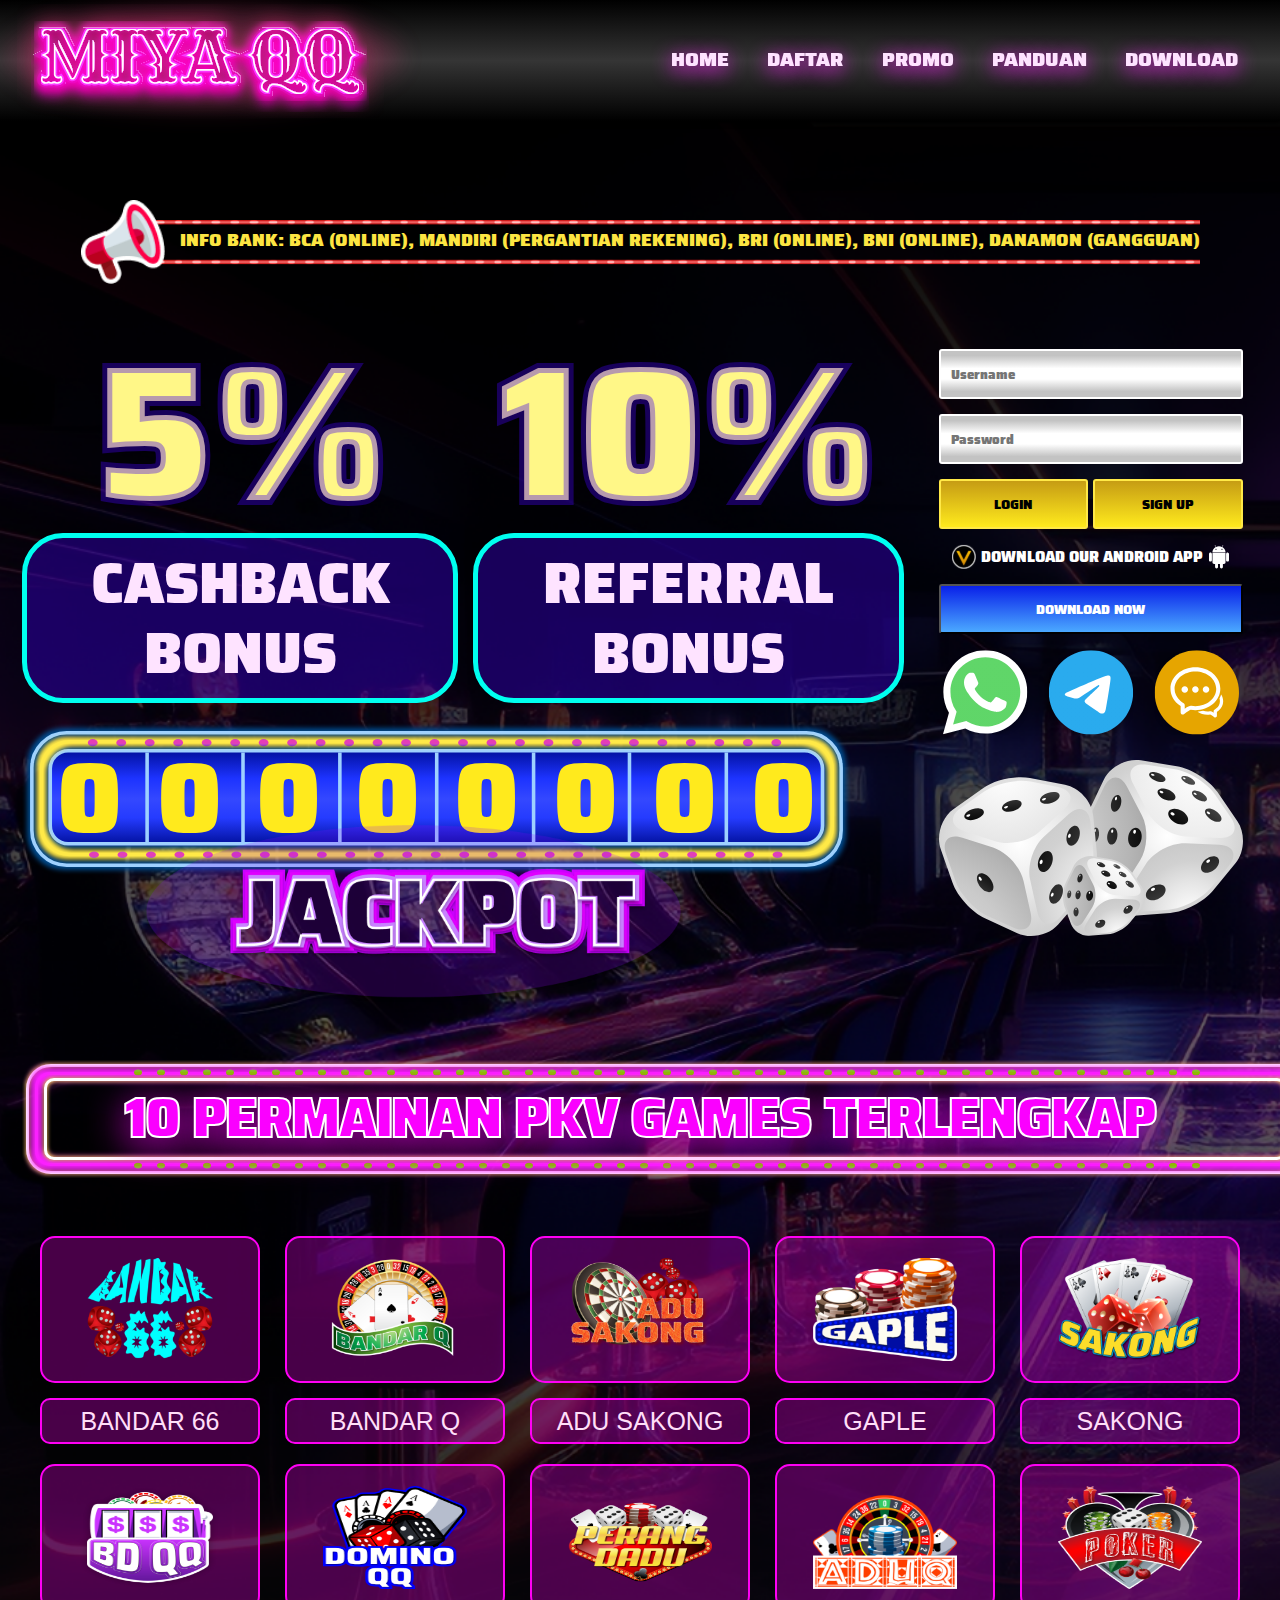
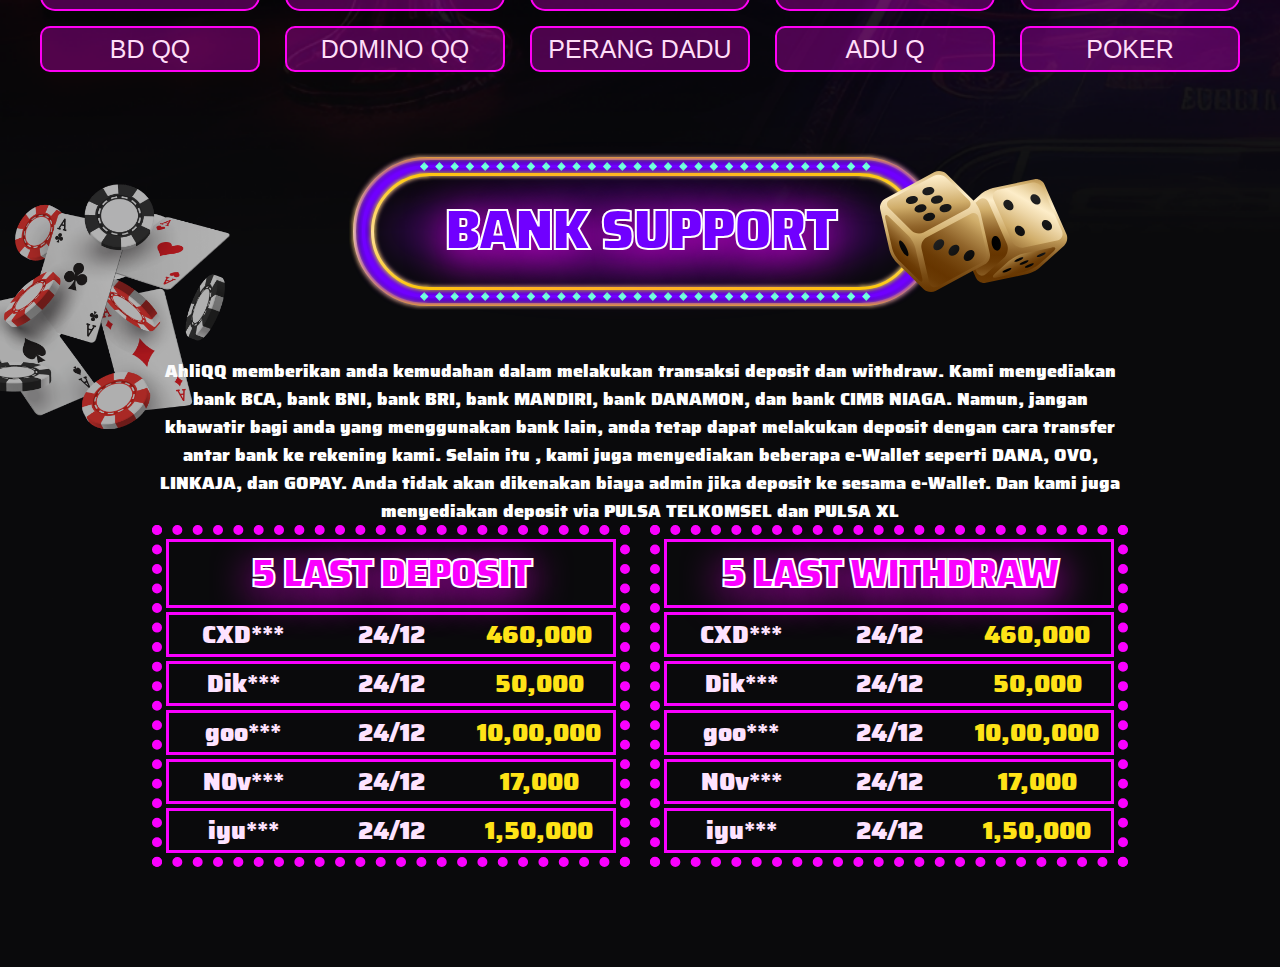
==== final/index.html @ 136d5070 "26/04/2024" ====
<!DOCTYPE html>
<html lang="en">
  <head>
    <meta charset="UTF-8" />
    <meta name="viewport" content="width=device-width, initial-scale=1.0" />
    <title>MIYA QQ</title>
    <link rel="stylesheet" href="index.css" />
  </head>
  <body>
    <header id="navbar">
      <nav class="navbar-container container">
        <a href="/" class="home-link">
          <img class="navbar-logo" src="./assets/logo.svg" alt="" />
        </a>
        <button
          type="button"
          id="navbar-toggle"
          aria-controls="navbar-menu"
          aria-label="Toggle menu"
          aria-expanded="false"
        >
          <span class="icon-bar"></span>
          <span class="icon-bar"></span>
          <span class="icon-bar"></span>
        </button>
        <div id="navbar-menu" aria-labelledby="navbar-toggle">
          <ul class="navbar-links">
            <li class="navbar-item">
              <a class="navbar-link" href="/">HOME</a>
            </li>
            <li class="navbar-item">
              <a class="navbar-link" href="#">DAFTAR</a>
            </li>
            <li class="navbar-item">
              <a class="navbar-link" href="#">PROMO</a>
            </li>
            <li class="navbar-item">
              <a class="navbar-link" href="#">PANDUAN</a>
            </li>
            <li class="navbar-item">
              <a class="navbar-link" href="#">DOWNLOAD</a>
            </li>
          </ul>
        </div>
      </nav>
    </header>
    <main class="container main">
      <section class="section__1">
        <p class="mobile_marketting">
          INFO BANK: BCA (ONLINE), MANDIRI (PERGANTIAN REKENING), BRI (ONLINE),
          BNI (ONLINE), DANAMON (GANGGUAN)
        </p>
        <div class="marketing">
          <img class="marketing__image" src="./assets/mike.png" alt="mike" />

          <div class="text headline-container mobile_hidden">
            <p class="marketing__text headline mobile_hidden">
              INFO BANK: BCA (ONLINE), MANDIRI (PERGANTIAN REKENING), BRI
              (ONLINE), BNI (ONLINE), DANAMON (GANGGUAN)
            </p>
          </div>
        </div>
        <div class="hero">
          <div class="left__container">
            <div class="cashback-carousel slideshow-container">
              <div class="slide">
                <div class="cashback-item">
                  <div class="hero__1--cashback">
                    <p class="cashback_number">5%</p>
                    <button class="cashback_button">CASHBACK BONUS</button>
                  </div>
                  <div class="hero__1--cashback mobile_hidden">
                    <p class="cashback_number">10%</p>
                    <button class="cashback_button">REFERRAL BONUS</button>
                  </div>
                </div>
              </div>
              <div class="slide mobile_hidden">
                <div class="cashback-item">
                  <div class="hero__1--cashback mobile_hidden">
                    <p class="cashback_number">5%</p>
                    <button class="cashback_button">CASHBACK<br />BONUS</button>
                  </div>
                  <div class="hero__1--cashback">
                    <p class="cashback_number">10%</p>
                    <button class="cashback_button">REFERRAL<br />BONUS</button>
                  </div>
                </div>
              </div>
              <div class="slide">
                <div class="cashback-item">
                  <div class="hero__1--cashback">
                    <p class="cashback_number">5%</p>
                    <button class="cashback_button">CASHBACK<br />BONUS</button>
                  </div>
                  <div class="hero__1--cashback">
                    <p class="cashback_number">10%</p>
                    <button class="cashback_button">REFERRAL<br />BONUS</button>
                  </div>
                </div>
              </div>
            </div>
            <div class="jackpot">
              <img
                src="./assets/jackpot_banner.svg"
                class="jackpot_banner"
                alt="jackpot banner"
              />
              <div class="jactpot_text">
                <p class="slot">0</p>
                <p class="slot">0</p>
                <p class="slot">0</p>
                <p class="slot">0</p>
                <p class="slot">0</p>
                <p class="slot">0</p>
                <p class="slot">0</p>
                <p class="slot">0</p>
              </div>
              <button onclick="startJackpot()" class="jackpot_button">
                <img
                  class="jackbox__text"
                  src="./assets/jackpot text.png"
                  alt=""
                />
              </button>
              <div id="toast" class="toast"></div>
            </div>
          </div>
          <div class="right_container">
            <form class="login" action="">
              <input class="login__input" type="text" placeholder="Username" />
              <input
                class="login__input"
                type="password"
                name=""
                id=""
                placeholder="Password"
              />
              <div class="login__button">
                <button type="submit" class="btn">LOGIN</button>
                <button class="btn">SIGN UP</button>
              </div>
              <div class="branding">
                <img src="assets/2.svg" alt="verified" />
                <p class="branding_text">DOWNLOAD OUR ANDROID APP</p>
                <img src="./assets//3.svg" alt="android" />
              </div>
              <button class="branding__button">DOWNLOAD NOW</button>
              <div class="social_butttons">
                <button class="social_button">
                  <img src="assets/4.svg" alt="whatsapp" />
                </button>

                <button class="social_button">
                  <img src="assets/5.svg" alt="telegram" />
                </button>

                <button class="social_button">
                  <img src="assets/6.svg" alt="msg" />
                </button>
              </div>
              <img class="dice_img" src="./assets/dice.svg" alt="" />
            </form>
          </div>
        </div>
      </section>
      <section class="section_2">
        <div class="game_game__card_container">
          <div class="heading">
            <img
              src="./assets/border heading.svg"
              alt=""
              class="mobile_hidden"
            />
            <h1 class="game_game__card__heading">
              10 PERMAINAN PKV GAMES TERLENGKAP
            </h1>
          </div>

          <div class="game_cards">
            <div class="game__card">
              <div class="card">
                <img
                  class="card__image"
                  src="./assets/bandar66.png"
                  alt="bandar66"
                />
              </div>
              <button class="card_button">BANDAR 66</button>
            </div>
            <div class="game__card">
              <div class="game__card">
                <div class="card">
                  <img
                    class="card__image"
                    src="./assets/bandarq.png"
                    alt="BANDAR Q"
                  />
                </div>
                <button class="card_button">BANDAR Q</button>
              </div>
            </div>
            <div class="game__card">
              <div class="game__card">
                <div class="card">
                  <img
                    class="card__image"
                    src="./assets/abu sakong.png"
                    alt="ADU SAKONG"
                  />
                </div>
                <button class="card_button">ADU SAKONG</button>
              </div>
            </div>
            <div class="game__card">
              <div class="game__card">
                <div class="card">
                  <img
                    class="card__image"
                    src="./assets/gaple.png"
                    alt="GAPLE"
                  />
                </div>
                <button class="card_button">GAPLE</button>
              </div>
            </div>
            <div class="game__card">
              <div class="game__card">
                <div class="card">
                  <img
                    class="card__image"
                    src="./assets/sakong.png"
                    alt="SAKONG"
                  />
                </div>
                <button class="card_button">SAKONG</button>
              </div>
            </div>
            <div class="game__card">
              <div class="game__card">
                <div class="card">
                  <img
                    class="card__image"
                    src="./assets/bd qq.png"
                    alt="BD QQ"
                  />
                </div>
                <button class="card_button">BD QQ</button>
              </div>
            </div>
            <div class="game__card">
              <div class="game__card">
                <div class="card">
                  <img
                    class="card__image"
                    src="./assets/domino qq.png"
                    alt="DOMINO QQ"
                  />
                </div>
                <button class="card_button">DOMINO QQ</button>
              </div>
            </div>
            <div class="game__card">
              <div class="game__card">
                <div class="card">
                  <img
                    class="card__image"
                    src="./assets/perang dadu.png"
                    alt="PERANG DADU"
                  />
                </div>
                <button class="card_button">PERANG DADU</button>
              </div>
            </div>
            <div class="game__card">
              <div class="game__card">
                <div class="card">
                  <img
                    class="card__image"
                    src="./assets/abu Q.png"
                    alt="ADU Q"
                  />
                </div>
                <button class="card_button">ADU Q</button>
              </div>
            </div>
            <div class="game__card">
              <div class="game__card">
                <div class="card">
                  <img
                    class="card__image"
                    src="./assets/poker.png"
                    alt="POKER"
                  />
                </div>
                <button class="card_button">POKER</button>
              </div>
            </div>
          </div>
        </div>
        <div class="section_thee">
          <div class="bank_support_section">
            <div class="heading">
              <img
                src="./assets/bank support heading.svg"
                alt=""
                class="mobile_hidden"
              />
              <h1 class="bank__support__heading">BANK SUPPORT</h1>
            </div>

            <p class="support__description">
              AhliQQ memberikan anda kemudahan dalam melakukan transaksi deposit
              dan withdraw. Kami menyediakan bank BCA, bank BNI, bank BRI, bank
              MANDIRI, bank DANAMON, dan bank CIMB NIAGA. Namun, jangan khawatir
              bagi anda yang menggunakan bank lain, anda tetap dapat melakukan
              deposit dengan cara transfer antar bank ke rekening kami. Selain
              itu , kami juga menyediakan beberapa e-Wallet seperti DANA, OVO,
              LINKAJA, dan GOPAY. Anda tidak akan dikenakan biaya admin jika
              deposit ke sesama e-Wallet. Dan kami juga menyediakan deposit via
              PULSA TELKOMSEL dan PULSA XL
            </p>
            <img
              class="card_img mobile_hidden"
              src="./assets/card.png"
              alt="cards"
            />
          </div>
          <div class="tables">
            <div class="table">
              <table class="table__section">
                <tr class="table__row">
                  <th class="table_heading">5 LAST DEPOSIT</th>
                </tr>
                <tr class="table__row">
                  <td class="table_data">CXD***</td>
                  <td class="table_data">24/12</td>
                  <td class="table_data money">460,000</td>
                </tr>
                <tr class="table__row">
                  <td class="table_data">Dik***</td>
                  <td class="table_data">24/12</td>
                  <td class="table_data money">50,000</td>
                </tr>
                <tr class="table__row">
                  <td class="table_data">goo***</td>
                  <td class="table_data">24/12</td>
                  <td class="table_data money">10,00,000</td>
                </tr>
                <tr class="table__row">
                  <td class="table_data">N0v***</td>
                  <td class="table_data">24/12</td>
                  <td class="table_data money">17,000</td>
                </tr>
                <tr class="table__row">
                  <td class="table_data">iyu***</td>
                  <td class="table_data">24/12</td>
                  <td class="table_data money">1,50,000</td>
                </tr>
              </table>
            </div>
            <div class="table">
              <table class="table__section">
                <tr class="table__row">
                  <th class="table_heading">5 LAST WITHDRAW</th>
                </tr>
                <tr class="table__row">
                  <td class="table_data">CXD***</td>
                  <td class="table_data">24/12</td>
                  <td class="table_data money">460,000</td>
                </tr>
                <tr class="table__row">
                  <td class="table_data">Dik***</td>
                  <td class="table_data">24/12</td>
                  <td class="table_data money">50,000</td>
                </tr>
                <tr class="table__row">
                  <td class="table_data">goo***</td>
                  <td class="table_data">24/12</td>
                  <td class="table_data money">10,00,000</td>
                </tr>
                <tr class="table__row">
                  <td class="table_data">N0v***</td>
                  <td class="table_data">24/12</td>
                  <td class="table_data money">17,000</td>
                </tr>
                <tr class="table__row">
                  <td class="table_data">iyu***</td>
                  <td class="table_data">24/12</td>
                  <td class="table_data money">1,50,000</td>
                </tr>
              </table>
            </div>
          </div>
        </div>
      </section>
    </main>
    <script src="./index.js"></script>
  </body>
</html>
---- final/index.css ----
:root {
  --transparent: #eee3ff00;
  --c1: #fee3ff;
  --c2: #ffe947;
  --c3: #fb20ff;
  --c4: #000000;
  --c5: #353535;
  --c6: #802f81;
  --c7: #fde542;
  --c8: #fff787;
  --c9: #3f00ed60;
  --c10: #fff;
  --c11: #c3c3c3;
  --c12: #c69c14;
  --c13: #ffea1d;
  --c14: #0920e9;
  --c15: #4ba9ff;
  --c16: #fa00ff;
  --c17: #fd88ff;
  --c18: #9ed1ff;
  --c19: #ff00f5;
  --c20: #ff00f748;
  --c21: #7000ff;
}
@font-face {
  font-family: "Saira-Black";
  src: url("./assets/font/Saira-Black.ttf") format("truetype");
}

@font-face {
  font-family: "Saira-Bold";
  src: url("./assets/font/Saira-Bold") format("truetype");
}
* {
  box-sizing: border-box;
  margin: 0;
  padding: 0;
}

.border {
  width: 100%;
  height: 100%;
  border: 2px solid #4ba9ff;
}
body {
  min-height: 100vh;
  font-family: "Saira-Black", sans-serif;
  background-color: var(--c4);
  background-image: url("./assets/futuristic-casino-architecture 1.png");
  background-repeat: no-repeat;
  background-size: cover;
}
.hero {
  display: flex;
  gap: 20px;
  margin-top: 50px;
}

.left__container {
  flex: 60%;
  margin-top: -50px;
}

.right_container {
  flex: 1;
}

.login__button {
  width: 100%;
  display: flex;
  gap: 5px;
  border-radius: 3px;
}

.login {
  display: flex;
  flex: 1;
  flex-direction: column;
  gap: 15px;
  margin: 15px;
  font-family: "Saira-Black", sans-serif;
}

.login__input {
  font-family: "Saira-Black", Courier, monospace;
  padding-left: 10px;
  border: 2px solid var(--c10);
  height: 50px;
  background-image: linear-gradient(
    to bottom,
    var(--c11) 10%,
    var(--c10) 38%,
    var(--c10) 61%,
    var(--c11) 88%
  );
  border-radius: 3px;
}

.btn {
  flex: 1;
  height: 50px;
  background-image: linear-gradient(to bottom, var(--c12) 0%, var(--c13) 100%);
  border: 2px solid var(--c2);
  color: var(--c4);
  cursor: pointer;
  transition: transform 0.3s ease;
  font-family: "Saira-Black", Courier, monospace;
  border-radius: 3px;
}

.btn:hover {
  background-image: linear-gradient(to bottom, var(--c10) 0%, var(--c13) 100%);
}

.branding {
  display: flex;
  gap: 5px;
  justify-content: center;
  align-items: center;
}

.branding_text {
  color: var(--c10);
  font-size: 15px;
}
.branding__button {
  height: 50px;
  background-image: linear-gradient(to bottom, var(--c14) 0%, var(--c15) 100%);
  cursor: pointer;
  color: var(--c10);
  transition: transform 0.3s ease;
  font-family: "Saira-Black", Courier, monospace;
  border-radius: 3px;
}
.branding__button:hover {
  background-image: linear-gradient(to bottom, var(--c15) 0%, var(--c14) 100%);
}
.social_butttons {
  display: flex;
  width: 100%;
  justify-content: space-between;
}

.social_button {
  appearance: none;
  -webkit-appearance: none;
  background: transparent;
  border: none;
  cursor: pointer;
  transition: transform 0.3s ease;
}
.social_button:hover {
  transform: scale(1.1);
}

.marketing {
  display: flex;

  justify-content: center;
  align-items: center;
}

.marketing__image {
  width: 84px;
  height: 84px;
  margin-right: -15px;
  z-index: 20;
}
.marketing__text {
  color: var(--c7);
  font-size: 18px;
  font-weight: 300;
  padding-left: 30px;
}
.text {
  background-image: url("./assets/Group 55.png");
  background-size: cover;
  background-position: center;
  z-index: 5;
  position: relative;
  height: 45px;
}

.marquee {
  color: var(--c1);
}

@keyframes moveRightToLeft {
  from {
    transform: translateX(100%);
  }
  to {
    transform: translateX(-100%);
  }
}

.headline-container {
  overflow: hidden;
  white-space: nowrap;
}

.headline {
  display: inline-block;
  margin-top: 6px;
  animation: moveRightToLeft 10s linear infinite;
}

.container {
  max-width: 1280px;
  padding-left: 1.4rem;
  padding-right: 1.4rem;
  margin-left: auto;
  margin-right: auto;
}
#navbar {
  --navbar-height: 121px;
  position: fixed;
  height: var(--navbar-height);
  background-image: linear-gradient(
    to bottom,
    var(--c4) 0%,
    var(--c5) 50%,
    var(--c4) 100%
  );
  z-index: 99;
  left: 0;
  right: 0;
  box-shadow: 0 2px 4px var(--c4);
}
.navbar-container {
  display: flex;
  justify-content: space-between;
  height: 100%;
  align-items: center;
}
.navbar-item {
  margin: 0.4em;
  width: 100%;
  padding: 0.4em 0.8em;
}

.home-link,
.navbar-link {
  text-decoration: none;
  display: flex;
  font-weight: 400;
  align-items: center;
  font-size: 20px;
}

.navbar-link {
  justify-content: center;
  width: 100%;
  border-bottom: 3px solid var(--transparent);
  color: var(--c1);
  text-shadow: 0 4px 20px var(--c3);
  transition: 0.5s ease-in-out;
}

.navbar-link:is(:focus, :hover) {
  border-bottom: 3px solid var(--c2);
}
.navbar-logo {
  margin-left: -2em;
}
#navbar-toggle {
  cursor: pointer;
  border: none;
  background-color: transparent;
  width: 40px;
  height: 40px;
  display: flex;
  align-items: center;
  justify-content: center;
  flex-direction: column;
}
.icon-bar {
  display: block;
  width: 25px;
  height: 4px;
  margin: 2px;
  background-color: var(--c1);
}
#navbar-toggle:is(:focus, :hover) .icon-bar {
  background-color: var(--c1);
}
#navbar-toggle[aria-expanded="true"] .icon-bar:is(:first-child, :last-child) {
  position: absolute;
  margin: 0;
  width: 30px;
}
#navbar-toggle[aria-expanded="true"] .icon-bar:first-child {
  transform: rotate(45deg);
}
#navbar-toggle[aria-expanded="true"] .icon-bar:nth-child(2) {
  opacity: 0;
}
#navbar-toggle[aria-expanded="true"] .icon-bar:last-child {
  transform: rotate(-45deg);
}
#navbar-menu {
  position: fixed;
  top: var(--navbar-height);
  bottom: 0;
  opacity: 0;
  visibility: hidden;
  left: 0;
  right: 0;
}
td {
  text-align: center;
}

#navbar-toggle[aria-expanded="true"] + #navbar-menu {
  background-color: var(--c4);
  opacity: 1;
  visibility: visible;
}
.navbar-links {
  list-style: none;
  position: absolute;
  display: flex;
  flex-direction: column;
  align-items: center;
  left: 0;
  right: 0;
  margin: 1.4rem;
  border-radius: 5px;
  box-shadow: 0 0 20px var(--c4);
}

#navbar-toggle[aria-expanded="true"] + #navbar-menu .navbar-links {
  padding: 1em;
}
@media screen and (min-width: 700px) {
  #navbar-toggle,
  #navbar-toggle[aria-expanded="true"] {
    display: none;
  }

  #navbar-menu,
  #navbar-toggle[aria-expanded="true"] #navbar-menu {
    visibility: visible;
    opacity: 1;
    position: static;
    display: block;
    height: 100%;
  }

  .navbar-links,
  #navbar-toggle[aria-expanded="true"] #navbar-menu .navbar-links {
    margin: 0;
    padding: 0;
    box-shadow: none;
    position: static;
    flex-direction: row;
    width: 100%;
    height: 100%;
  }
}

.main {
  padding-top: 200px;
  padding-bottom: 50px;
}
.mobile_marketting {
  display: none;
}

@media screen and (max-width: 700px) {
  .mobile_marketting {
    display: block;
    color: var(--c1);
    justify-content: center;
    align-items: center;
    justify-self: center;
    text-align: center;
    padding-bottom: 80px;
  }
  .game_game__card__heading {
    padding-top: 100px;
  }
  .cashback-item {
    flex-direction: column;
  }
  .slot {
    font-size: 40px;
    margin-left: -15px;
    margin-top: 87px;
  }
  .jackpot_button {
    margin-left: -50px;
    margin-top: 20px;
  }
  .hero {
    flex-direction: column-reverse;
  }
  .tables {
    flex-direction: column;
  }
  .table_data {
    font-size: 9px;
  }
  .mobile_hidden {
    display: none;
  }
  .section_thee {
    margin-top: 150px;
  }

  .bank__support__heading,
  .game_game__card__heading {
    justify-content: center;
    align-items: center;
    justify-self: center;
    text-align: center;
  }
  .navbar-logo {
    width: 260px;
    height: 160px;
  }
  #navbar {
    --navbar-height: 100px;
  }
  .navbar-links {
    background-color: var(--c4);
  }
  .navbar-link:is(:focus, :hover) {
    border-bottom: 3px solid var(--transparent);
    background-color: var(--c5);
    border-radius: 10px;
  }
  .marketing {
    flex-direction: column;
    gap: 20px;
    margin-top: -70px;
  }
}
.cashback_number {
  color: var(--c8);
  font-size: 190px;
  margin-top: 0;
  margin-bottom: 0;
  -webkit-text-stroke: 10px var(--c9);
  font-family: "Saira-Black", Courier, monospace;
}
.cashback_button {
  font-size: 58px;
  background-color: var(--c9);
  border: 5px solid #00fff0;
  border-radius: 41px;
  color: var(--c1);
  padding: 10px 50px;
  line-height: 70px;
  margin-top: -50px;
  font-family: "Saira-Black", Courier, monospace;
}
.cashback {
  display: flex;
  gap: 10px;
  justify-content: center;
}

.hero__1--cashback {
  display: flex;
  flex-direction: column;
  justify-content: center;
  align-items: center;
}

.cashback-carousel {
  overflow: hidden;
}

.cashback-item {
  display: flex;
  gap: 15px;
}

.jackpot_banner {
  width: 94%;
  display: flex;
  justify-content: center;
  margin-top: 20px;
}

.jactpot_text {
  font-size: 99px;
  display: flex;
  color: var(--c13);
  margin-top: -155px;
  z-index: 5;
  width: 90%;
  margin-left: 35px;
}
.slot {
  flex: 90%;
}

.jackpot_button {
  appearance: none;
  -webkit-appearance: none;
  background: transparent;
  border: none;
  cursor: pointer;
}
.jackbox__text {
  width: 70%;
  margin-top: -50px;
  margin-left: 10px;
  transition: transform 0.3s ease;
}

.jackbox {
  display: flex;
  position: fixed;
  flex-direction: column;
  align-items: center;
  justify-content: center;
}

.jackbox__text:hover {
  transform: scale(1.1);
}

.slideshow-container {
  position: relative;
  overflow: hidden;
}

.slide {
  display: none;
  width: 100%;
  animation: slideLeft 1s ease-in-out;
}

@keyframes slideLeft {
  from {
    margin-left: 100%;
  }
  to {
    margin-left: 0%;
  }
}
.toast {
  position: fixed;
  bottom: 10px;
  right: 10px;
  background-color: #333;
  color: var(--c10);
  padding: 10px 20px;
  border-radius: 5px;
  z-index: 1000;
  display: none;
}

.game_game__card__heading {
  color: var(--c16);
  display: flex;
  justify-content: center;
  font-size: 55px;
  -webkit-text-stroke: 2px var(--c10);
  text-stroke: 2px var(--c10);
  text-shadow: 0 8px 40px var(--c16);
  letter-spacing: -2px;
  margin-top: -110px;
}

.game_cards {
  display: flex;
  flex-wrap: wrap;
  justify-content: space-between;
  margin: 0 auto;
  max-width: 1200px;
}

.game__card {
  display: flex;
  flex: 0 1 calc(20% - 20px);
  flex-direction: column;
  gap: 15px;
  box-sizing: border-box;
  margin-bottom: 10px;
}

@media (max-width: 1200px) {
  .game__card {
    flex: 0 1 calc(25% - 20px);
  }
}

@media (max-width: 576px) {
  .game__card {
    flex: 0 1 calc(100% - 20px);
  }
}

.card {
  background-color: var(--c20);
  border: 2px solid var(--c19);
  border-radius: 15px;
  display: flex;
  justify-content: center;
  align-items: center;
}

.card__image {
  width: 184px;
  height: 143px;
  padding: 20px 20px;
}
.card_button {
  height: 46px;
  background-color: var(--c20);
  border: 2px solid var(--c19);
  border-radius: 10px;
  display: flex;
  justify-content: center;
  font-size: 25px;
  align-items: center;
  color: #ffdef8;
  cursor: pointer;
  transition: transform 0.3s ease;
}
.card_button:hover {
  transform: scale(1.1);
}

.bank_support_section {
  display: flex;
  flex-direction: column;
  max-width: 970px;
  justify-content: center;
  align-items: center;
  margin: auto;
}

.section_2 {
  margin: 50px 0;
}

.bank__support__heading {
  z-index: 5;
  margin-top: -140px;
  position: relative;
  height: 45px;
  color: var(--c21);
  display: flex;
  justify-content: center;
  font-size: 55px;
  -webkit-text-stroke: 2px var(--c10);
  text-stroke: 2px var(--c21);
  text-shadow: 0 8px 40px var(--c16);
  letter-spacing: -2px;
}

.support__description {
  color: var(--c10);
  display: flex;
  justify-content: center;
  align-items: center;
  justify-self: center;
  text-align: center;
  font-size: 18px;
  font-weight: 200;
}

.card_img {
  position: absolute;
  left: 0;
  width: 230px;
  height: 250px;
}
.tables {
  width: 100%;
  display: flex;
  gap: 20px;
  justify-content: space-between;
}
.table {
  color: #00fff0;
  flex: 1;
}

.table__section {
  display: flex;
  flex: 1;
  border: 2px dotted var(--c1);
}
.tables {
  display: flex;
  max-width: 970px;
  justify-content: center;
  align-items: center;
  margin: auto;
}

th {
  color: var(--c1);
  display: flex;
  text-align: center;
  justify-content: center;
}
tr {
  color: var(--c1);
  display: flex;
}
.table__section {
  border: 10px dotted var(--c16);
}
.table__row {
  display: flex;
  justify-content: center;
  border: 3px solid var(--c16);
  margin: 4px;
  width: 450px;
}
.table_data {
  flex: 1;
  font-size: 25px;
  font-weight: 700;
}
.table_heading {
  font-size: 40px;
  -webkit-text-stroke: 2px var(--c10);
  text-stroke: 2px var(--c10);
  color: var(--c16);
  text-shadow: 0 8px 40px var(--c16);
  letter-spacing: -2px;
}

.money {
  color: #ffe317;
}

h1 {
  margin: 75px 0;
}

.heading {
  margin: 50px 0;
}
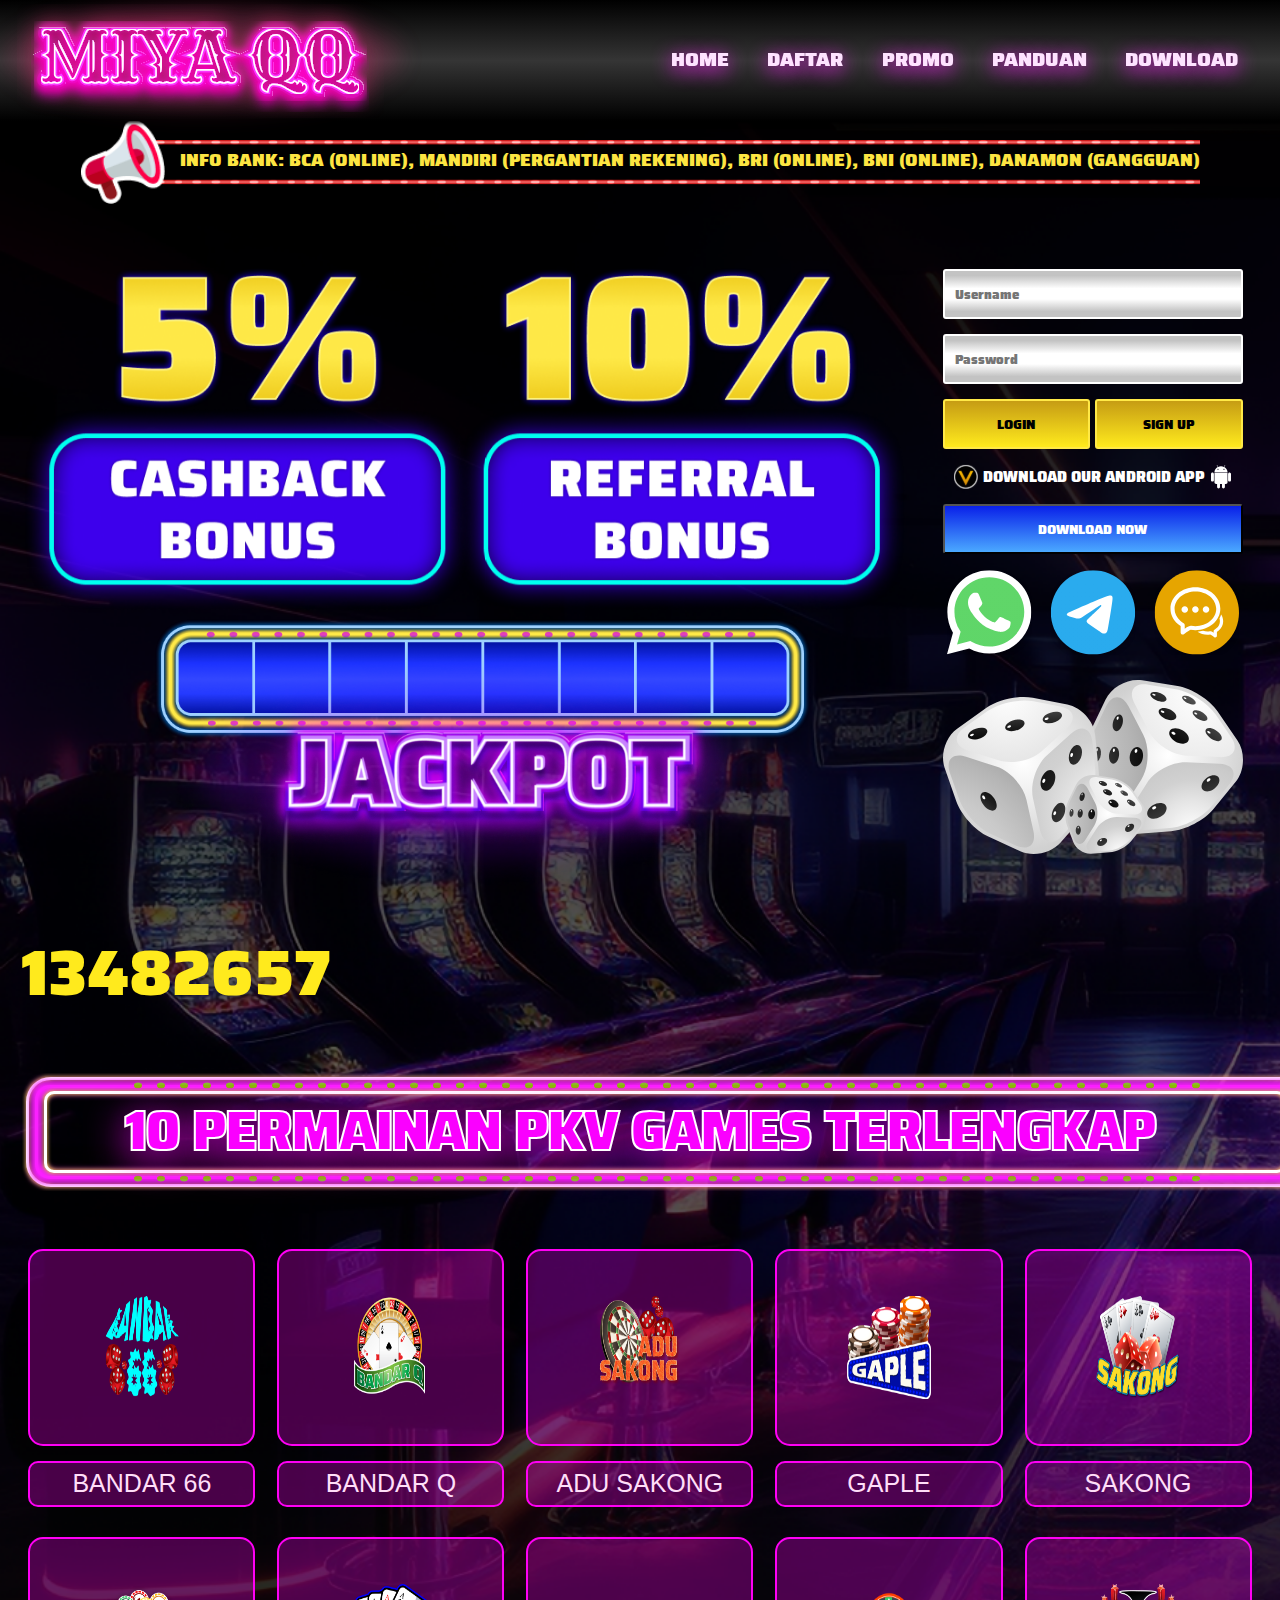
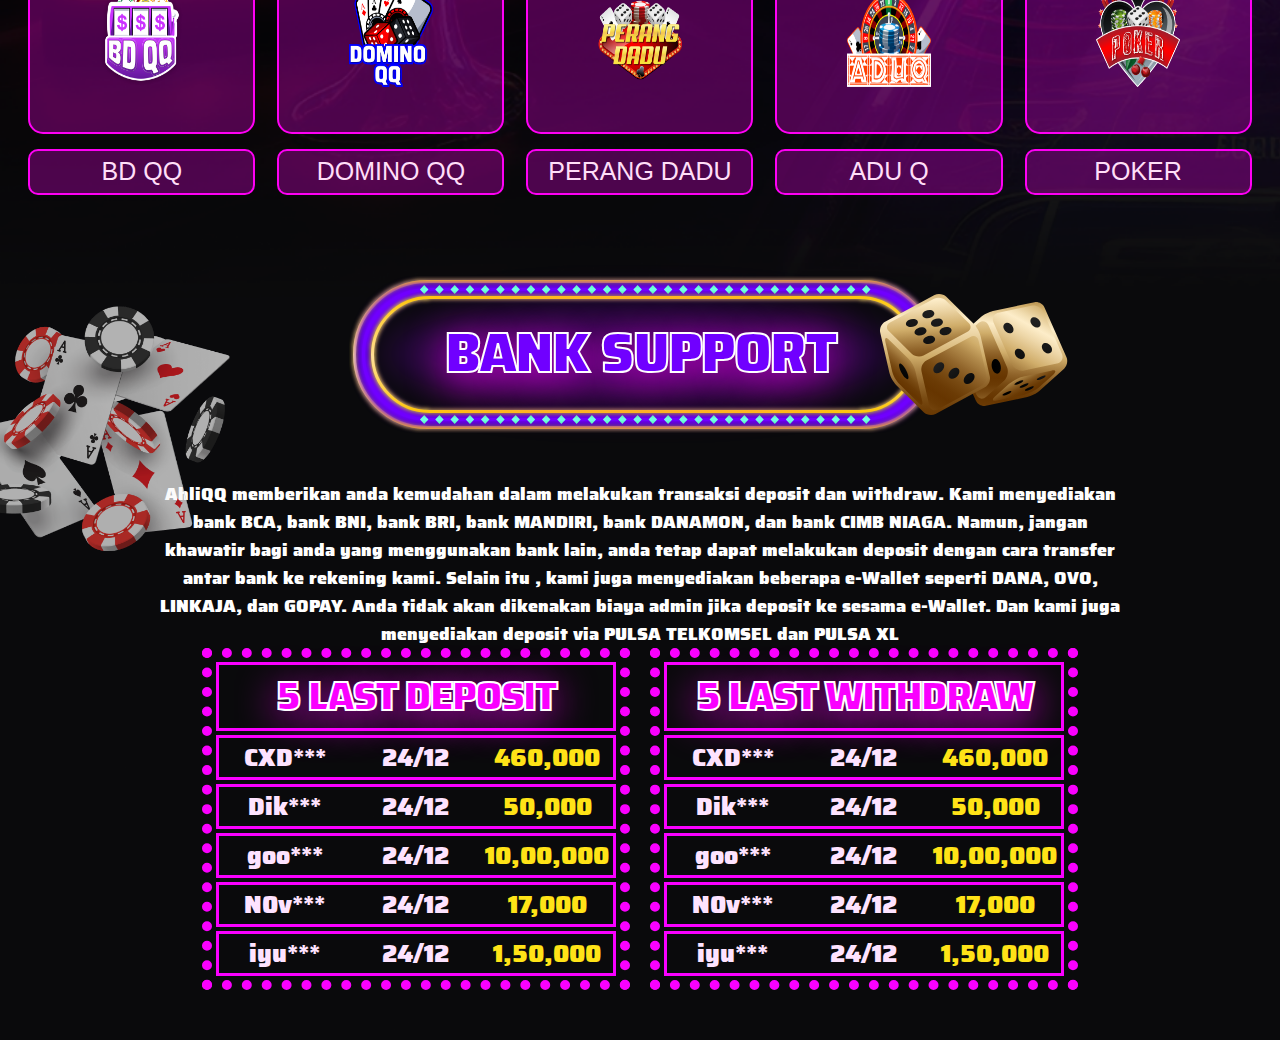
==== commit 41ff9743: "mid" ====
--- a/final/index.html
+++ b/final/index.html
@@ -5,6 +5,11 @@
     <meta name="viewport" content="width=device-width, initial-scale=1.0" />
     <title>MIYA QQ</title>
     <link rel="stylesheet" href="index.css" />
+    <link
+      rel="stylesheet"
+      href="https://cdn.jsdelivr.net/npm/swiper@11/swiper-bundle.min.css"
+    />
+    <script src="https://cdn.jsdelivr.net/npm/swiper@11/swiper-bundle.min.js"></script>
   </head>
   <body>
     <header id="navbar">
@@ -62,69 +67,23 @@
         </div>
         <div class="hero">
           <div class="left__container">
-            <div class="cashback-carousel slideshow-container">
-              <div class="slide">
-                <div class="cashback-item">
-                  <div class="hero__1--cashback">
-                    <p class="cashback_number">5%</p>
-                    <button class="cashback_button">CASHBACK BONUS</button>
+            <section>
+               <div class="swiper">
+             <div class="swiper-wrapper">
+
+                  <div class="swiper-slide">
+                    <img class="img" src="./assets/cashback image.png" alt="">
                   </div>
-                  <div class="hero__1--cashback mobile_hidden">
-                    <p class="cashback_number">10%</p>
-                    <button class="cashback_button">REFERRAL BONUS</button>
+                  <div class="swiper-slide">
+                    <img class="img" src="./assets/cashback image.png" alt="">
                   </div>
-                </div>
-              </div>
-              <div class="slide mobile_hidden">
-                <div class="cashback-item">
-                  <div class="hero__1--cashback mobile_hidden">
-                    <p class="cashback_number">5%</p>
-                    <button class="cashback_button">CASHBACK<br />BONUS</button>
+                    </div>
                   </div>
-                  <div class="hero__1--cashback">
-                    <p class="cashback_number">10%</p>
-                    <button class="cashback_button">REFERRAL<br />BONUS</button>
+                  <div class="jackpot_counter">
+                    <img class="img" src="./assets/Group 72.png" alt="">
+                    <div class="counter" id="counter">00000000</div>
                   </div>
-                </div>
-              </div>
-              <div class="slide">
-                <div class="cashback-item">
-                  <div class="hero__1--cashback">
-                    <p class="cashback_number">5%</p>
-                    <button class="cashback_button">CASHBACK<br />BONUS</button>
-                  </div>
-                  <div class="hero__1--cashback">
-                    <p class="cashback_number">10%</p>
-                    <button class="cashback_button">REFERRAL<br />BONUS</button>
-                  </div>
-                </div>
-              </div>
-            </div>
-            <div class="jackpot">
-              <img
-                src="./assets/jackpot_banner.svg"
-                class="jackpot_banner"
-                alt="jackpot banner"
-              />
-              <div class="jactpot_text">
-                <p class="slot">0</p>
-                <p class="slot">0</p>
-                <p class="slot">0</p>
-                <p class="slot">0</p>
-                <p class="slot">0</p>
-                <p class="slot">0</p>
-                <p class="slot">0</p>
-                <p class="slot">0</p>
-              </div>
-              <button onclick="startJackpot()" class="jackpot_button">
-                <img
-                  class="jackbox__text"
-                  src="./assets/jackpot text.png"
-                  alt=""
-                />
-              </button>
-              <div id="toast" class="toast"></div>
-            </div>
+                </section>
           </div>
           <div class="right_container">
             <form class="login" action="">
@@ -159,7 +118,7 @@
                   <img src="assets/6.svg" alt="msg" />
                 </button>
               </div>
-              <img class="dice_img" src="./assets/dice.svg" alt="" />
+             <div class="dice__container"> <img class="dice_img" src="./assets/dice.svg" alt="" /></div>
             </form>
           </div>
         </div>
@@ -394,7 +353,10 @@
           </div>
         </div>
       </section>
+      
+      </section>
     </main>
     <script src="./index.js"></script>
+    
   </body>
 </html>
--- a/final/index.css
+++ b/final/index.css
@@ -26,7 +26,9 @@
   font-family: "Saira-Black";
   src: url("./assets/font/Saira-Black.ttf") format("truetype");
 }
-
+.jackpot_image {
+  width: 70%;
+}
 @font-face {
   font-family: "Saira-Bold";
   src: url("./assets/font/Saira-Bold") format("truetype");
@@ -36,11 +38,20 @@
   margin: 0;
   padding: 0;
 }
-
+.img {
+  width: 100%;
+}
 .border {
   width: 100%;
   height: 100%;
   border: 2px solid #4ba9ff;
+}
+.dice_img {
+  max-width: 300px;
+}
+.dice__container {
+  display: flex;
+  justify-content: center;
 }
 body {
   min-height: 100vh;
@@ -49,16 +60,20 @@
   background-image: url("./assets/futuristic-casino-architecture 1.png");
   background-repeat: no-repeat;
   background-size: cover;
+  overflow-x: hidden;
 }
 .hero {
   display: flex;
+  flex-wrap: wrap;
+  justify-content: center;
   gap: 20px;
   margin-top: 50px;
 }
 
 .left__container {
   flex: 60%;
-  margin-top: -50px;
+  justify-content: center;
+  width: 60%;
 }
 
 .right_container {
@@ -117,6 +132,12 @@
   gap: 5px;
   justify-content: center;
   align-items: center;
+}
+.img {
+  width: 100%;
+}
+.swiper {
+  width: 100%;
 }
 
 .branding_text {
@@ -332,7 +353,7 @@
 #navbar-toggle[aria-expanded="true"] + #navbar-menu .navbar-links {
   padding: 1em;
 }
-@media screen and (min-width: 700px) {
+@media screen and (min-width: 900px) {
   #navbar-toggle,
   #navbar-toggle[aria-expanded="true"] {
     display: none;
@@ -358,16 +379,25 @@
     height: 100%;
   }
 }
-
+.counter {
+  color: var(--c13);
+  font-size: 4rem;
+}
 .main {
-  padding-top: 200px;
+  padding-top: 120px;
   padding-bottom: 50px;
+  display: flex;
+  flex-direction: column;
+  justify-content: center;
 }
 .mobile_marketting {
   display: none;
 }
 
-@media screen and (max-width: 700px) {
+@media screen and (max-width: 900px) {
+  .left__container {
+    width: 100%;
+  }
   .mobile_marketting {
     display: block;
     color: var(--c1);
@@ -380,14 +410,7 @@
   .game_game__card__heading {
     padding-top: 100px;
   }
-  .cashback-item {
-    flex-direction: column;
-  }
-  .slot {
-    font-size: 40px;
-    margin-left: -15px;
-    margin-top: 87px;
-  }
+
   .jackpot_button {
     margin-left: -50px;
     margin-top: 20px;
@@ -443,84 +466,6 @@
   margin-bottom: 0;
   -webkit-text-stroke: 10px var(--c9);
   font-family: "Saira-Black", Courier, monospace;
-}
-.cashback_button {
-  font-size: 58px;
-  background-color: var(--c9);
-  border: 5px solid #00fff0;
-  border-radius: 41px;
-  color: var(--c1);
-  padding: 10px 50px;
-  line-height: 70px;
-  margin-top: -50px;
-  font-family: "Saira-Black", Courier, monospace;
-}
-.cashback {
-  display: flex;
-  gap: 10px;
-  justify-content: center;
-}
-
-.hero__1--cashback {
-  display: flex;
-  flex-direction: column;
-  justify-content: center;
-  align-items: center;
-}
-
-.cashback-carousel {
-  overflow: hidden;
-}
-
-.cashback-item {
-  display: flex;
-  gap: 15px;
-}
-
-.jackpot_banner {
-  width: 94%;
-  display: flex;
-  justify-content: center;
-  margin-top: 20px;
-}
-
-.jactpot_text {
-  font-size: 99px;
-  display: flex;
-  color: var(--c13);
-  margin-top: -155px;
-  z-index: 5;
-  width: 90%;
-  margin-left: 35px;
-}
-.slot {
-  flex: 90%;
-}
-
-.jackpot_button {
-  appearance: none;
-  -webkit-appearance: none;
-  background: transparent;
-  border: none;
-  cursor: pointer;
-}
-.jackbox__text {
-  width: 70%;
-  margin-top: -50px;
-  margin-left: 10px;
-  transition: transform 0.3s ease;
-}
-
-.jackbox {
-  display: flex;
-  position: fixed;
-  flex-direction: column;
-  align-items: center;
-  justify-content: center;
-}
-
-.jackbox__text:hover {
-  transform: scale(1.1);
 }
 
 .slideshow-container {
@@ -569,9 +514,9 @@
 .game_cards {
   display: flex;
   flex-wrap: wrap;
-  justify-content: space-between;
-  margin: 0 auto;
-  max-width: 1200px;
+  justify-content: space-around;
+  margin: auto;
+  gap: 10px;
 }
 
 .game__card {
@@ -583,18 +528,6 @@
   margin-bottom: 10px;
 }
 
-@media (max-width: 1200px) {
-  .game__card {
-    flex: 0 1 calc(25% - 20px);
-  }
-}
-
-@media (max-width: 576px) {
-  .game__card {
-    flex: 0 1 calc(100% - 20px);
-  }
-}
-
 .card {
   background-color: var(--c20);
   border: 2px solid var(--c19);
@@ -607,7 +540,8 @@
 .card__image {
   width: 184px;
   height: 143px;
-  padding: 20px 20px;
+  padding: 20px 50px;
+  margin: 25px 0;
 }
 .card_button {
   height: 46px;
@@ -635,9 +569,9 @@
   margin: auto;
 }
 
-.section_2 {
+/* .section_2 {
   margin: 50px 0;
-}
+} */
 
 .bank__support__heading {
   z-index: 5;
@@ -689,7 +623,7 @@
 }
 .tables {
   display: flex;
-  max-width: 970px;
+  max-width: 830px;
   justify-content: center;
   align-items: center;
   margin: auto;
@@ -713,7 +647,7 @@
   justify-content: center;
   border: 3px solid var(--c16);
   margin: 4px;
-  width: 450px;
+  width: 400px;
 }
 .table_data {
   flex: 1;
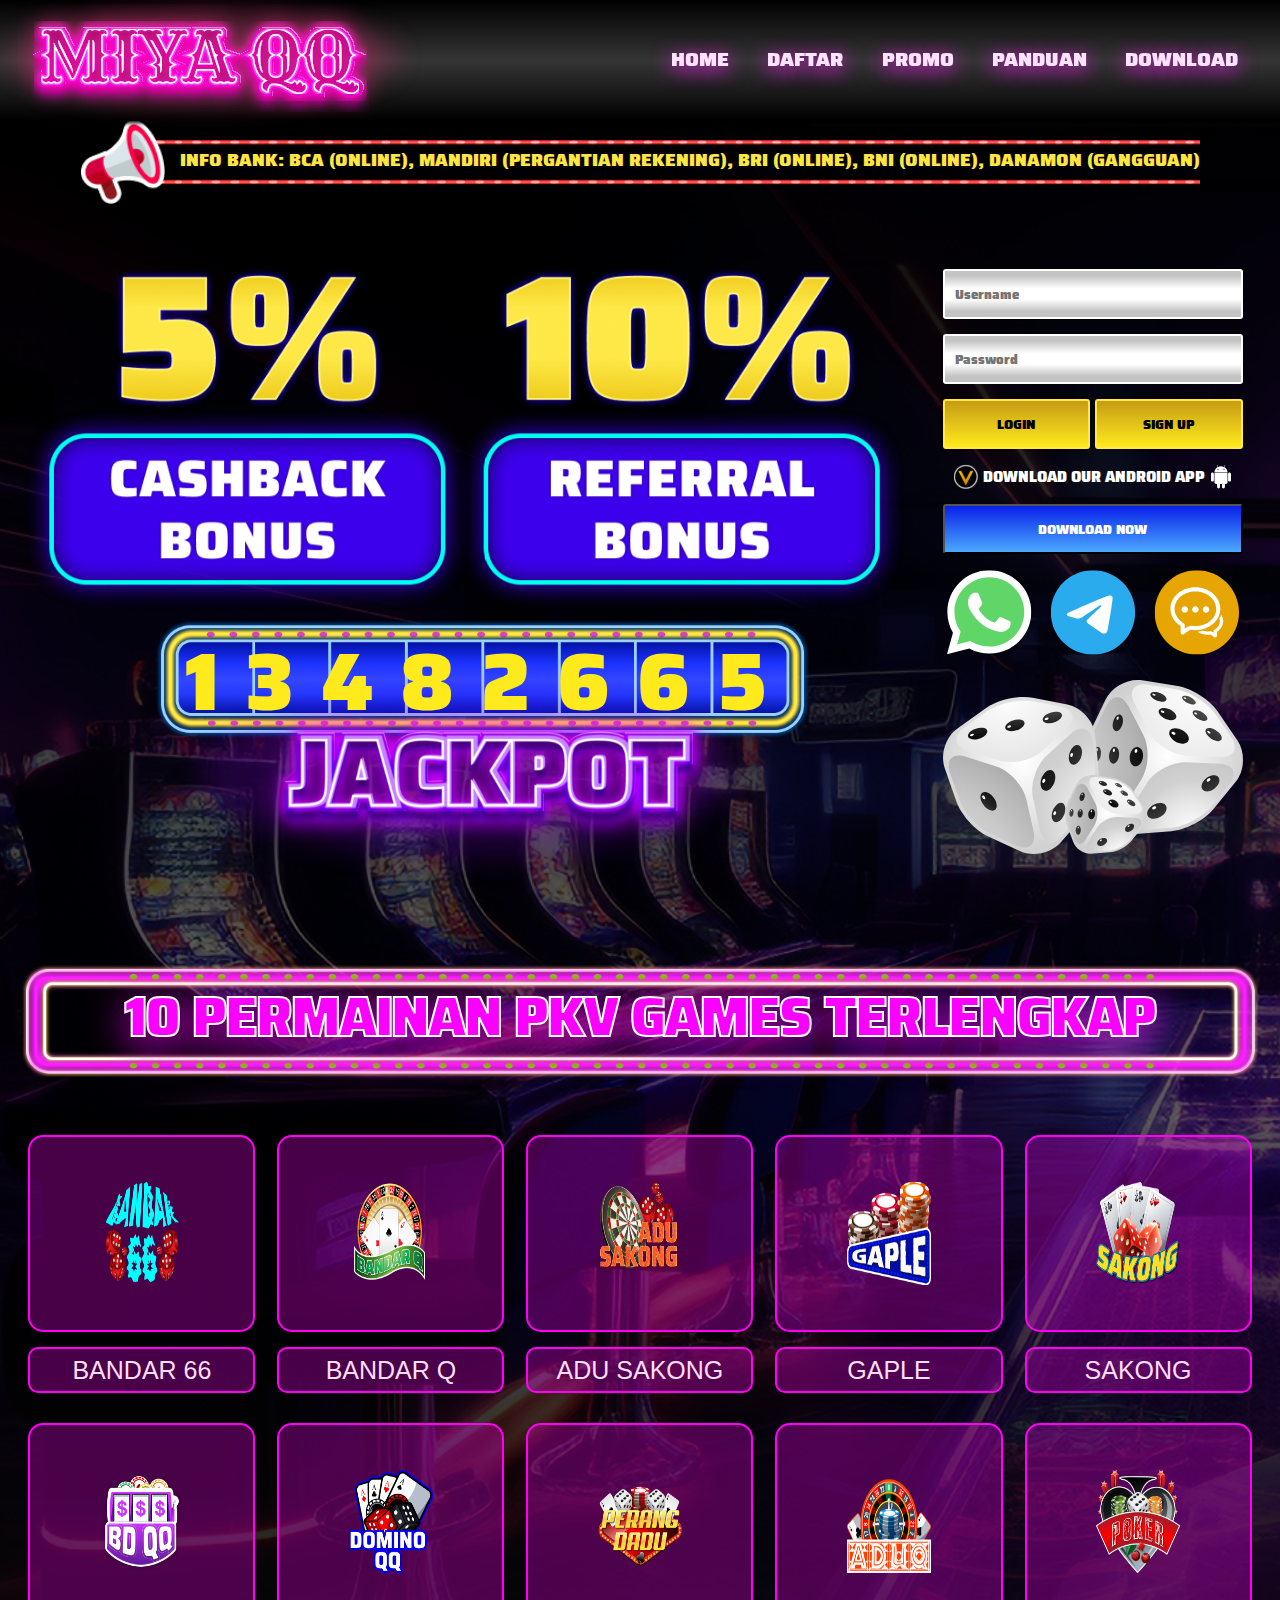
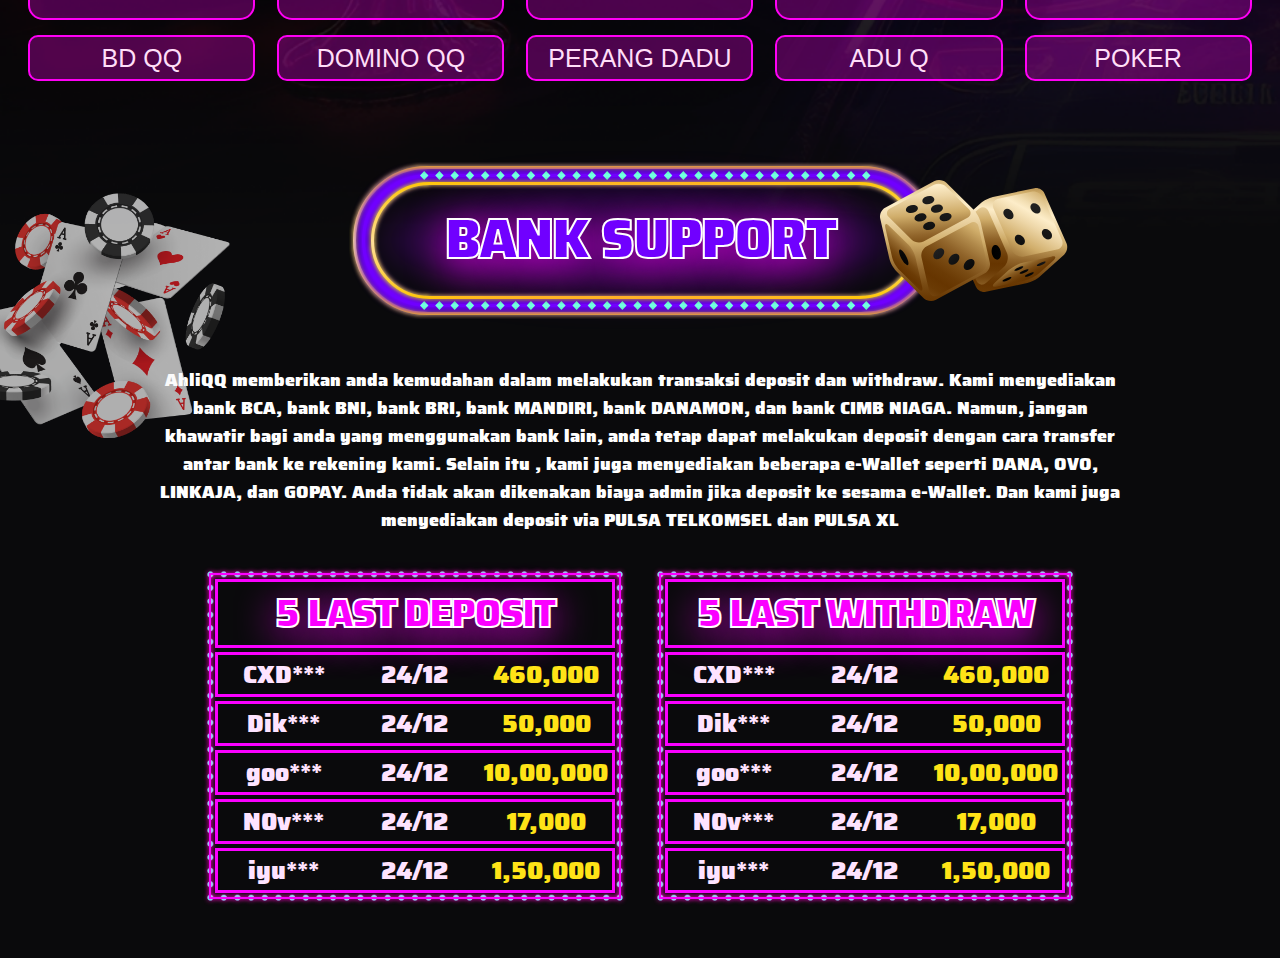
==== commit 1ce6b2de: "27/04/2024" ====
--- a/final/index.html
+++ b/final/index.html
@@ -5,6 +5,7 @@
     <meta name="viewport" content="width=device-width, initial-scale=1.0" />
     <title>MIYA QQ</title>
     <link rel="stylesheet" href="index.css" />
+    <link rel="stylesheet" href="animate.css">
     <link
       rel="stylesheet"
       href="https://cdn.jsdelivr.net/npm/swiper@11/swiper-bundle.min.css"
@@ -66,7 +67,7 @@
           </div>
         </div>
         <div class="hero">
-          <div class="left__container">
+          <div class="left__container wow fadeInLeft">
             <section>
                <div class="swiper">
              <div class="swiper-wrapper">
@@ -85,7 +86,7 @@
                   </div>
                 </section>
           </div>
-          <div class="right_container">
+          <div class="right_container wow fadeInRight">
             <form class="login" action="">
               <input class="login__input" type="text" placeholder="Username" />
               <input
@@ -127,16 +128,16 @@
         <div class="game_game__card_container">
           <div class="heading">
             <img
-              src="./assets/border heading.svg"
+              src="./assets/heading.png"
               alt=""
-              class="mobile_hidden"
+              class="border__heading mobile_hidden"
             />
             <h1 class="game_game__card__heading">
               10 PERMAINAN PKV GAMES TERLENGKAP
             </h1>
           </div>
 
-          <div class="game_cards">
+          <div class="game_cards  wow bounceInUp">
             <div class="game__card">
               <div class="card">
                 <img
@@ -268,7 +269,7 @@
               <h1 class="bank__support__heading">BANK SUPPORT</h1>
             </div>
 
-            <p class="support__description">
+            <p class="support__description wow bounceInUp">
               AhliQQ memberikan anda kemudahan dalam melakukan transaksi deposit
               dan withdraw. Kami menyediakan bank BCA, bank BNI, bank BRI, bank
               MANDIRI, bank DANAMON, dan bank CIMB NIAGA. Namun, jangan khawatir
@@ -285,8 +286,8 @@
               alt="cards"
             />
           </div>
-          <div class="tables">
-            <div class="table">
+          <div class="tables wow bounceInUp">
+            <div class="table ">
               <table class="table__section">
                 <tr class="table__row">
                   <th class="table_heading">5 LAST DEPOSIT</th>
@@ -357,6 +358,14 @@
       </section>
     </main>
     <script src="./index.js"></script>
-    
+    <script
+    src="https://cdnjs.cloudflare.com/ajax/libs/wow/1.1.2/wow.min.js"
+    integrity="sha512-Eak/29OTpb36LLo2r47IpVzPBLXnAMPAVypbSZiZ4Qkf8p/7S/XRG5xp7OKWPPYfJT6metI+IORkR5G8F900+g=="
+    crossorigin="anonymous"
+    referrerpolicy="no-referrer"
+  ></script>
+  <script>
+    new WOW().init();
+  </script>
   </body>
 </html>
--- a/final/index.css
+++ b/final/index.css
@@ -60,7 +60,6 @@
   background-image: url("./assets/futuristic-casino-architecture 1.png");
   background-repeat: no-repeat;
   background-size: cover;
-  overflow-x: hidden;
 }
 .hero {
   display: flex;
@@ -254,6 +253,7 @@
   height: 100%;
   align-items: center;
 }
+
 .navbar-item {
   margin: 0.4em;
   width: 100%;
@@ -275,7 +275,7 @@
   border-bottom: 3px solid var(--transparent);
   color: var(--c1);
   text-shadow: 0 4px 20px var(--c3);
-  transition: 0.5s ease-in-out;
+  transition: 0.2s ease-in-out;
 }
 
 .navbar-link:is(:focus, :hover) {
@@ -381,7 +381,13 @@
 }
 .counter {
   color: var(--c13);
-  font-size: 4rem;
+  font-size: 80px;
+  position: absolute;
+  left: 20%;
+  letter-spacing: 27px;
+}
+.jackpot_counter {
+  display: flex;
 }
 .main {
   padding-top: 120px;
@@ -420,6 +426,7 @@
   }
   .tables {
     flex-direction: column;
+    overflow-x: scroll;
   }
   .table_data {
     font-size: 9px;
@@ -436,6 +443,7 @@
     justify-content: center;
     align-items: center;
     justify-self: center;
+    line-height: 45px;
     text-align: center;
   }
   .navbar-logo {
@@ -569,10 +577,6 @@
   margin: auto;
 }
 
-/* .section_2 {
-  margin: 50px 0;
-} */
-
 .bank__support__heading {
   z-index: 5;
   margin-top: -140px;
@@ -614,12 +618,19 @@
 .table {
   color: #00fff0;
   flex: 1;
+  border: 4px solid;
+  padding: 5px;
+  border-image-source: url("./assets/table border.png");
+  border-image-slice: 27 27 27 27;
+  border-image-width: 20px 20px 20px 20px;
+  border-image-outset: 0px 0px 0px 0px;
+  border-image-repeat: stretch stretch;
 }
 
 .table__section {
   display: flex;
   flex: 1;
-  border: 2px dotted var(--c1);
+  border: 2px solid var(--c16);
 }
 .tables {
   display: flex;
@@ -639,9 +650,7 @@
   color: var(--c1);
   display: flex;
 }
-.table__section {
-  border: 10px dotted var(--c16);
-}
+
 .table__row {
   display: flex;
   justify-content: center;
@@ -674,3 +683,235 @@
 .heading {
   margin: 50px 0;
 }
+.border__heading {
+  width: 100%;
+}
+
+.tables {
+  margin-top: 30px;
+}
+
+@media screen and (max-width: 1200px) {
+  .game_game__card__heading {
+    font-size: 35px;
+    margin-top: -80px;
+  }
+}
+
+/* Styles for screens with a width greater than or equal to 1400px */
+
+/* Styles for screens with a width between 1400px and 1351px */
+@media only screen and (max-width: 1399px) and (min-width: 1351px) {
+  .counter {
+    margin-left: -40px;
+  }
+}
+
+/* Styles for screens with a width between 1350px and 1301px */
+@media only screen and (max-width: 1350px) and (min-width: 1301px) {
+  /* Add your styles here */
+  .counter {
+    margin-left: -60px;
+  }
+}
+
+/* Styles for screens with a width between 1300px and 1251px */
+@media only screen and (max-width: 1300px) and (min-width: 1251px) {
+  /* Add your styles here */
+  .counter {
+    margin-left: -70px;
+    font-size: 80px;
+  }
+}
+
+/* Styles for screens with a width between 1250px and 1201px */
+@media only screen and (max-width: 1250px) and (min-width: 1201px) {
+  /* Add your styles here */
+  .navbar-logo {
+    width: 160px;
+    height: 90px;
+  }
+  .counter {
+    margin-left: -80px;
+    font-size: 70px;
+  }
+}
+@media only screen and (max-width: 1200px) and (min-width: 1151px) {
+  /* Add your styles here */
+  .counter {
+    margin-left: -80px;
+    font-size: 70px;
+  }
+}
+@media only screen and (max-width: 1150px) and (min-width: 1101px) {
+  /* Add your styles here */
+  .counter {
+    margin-left: -87px;
+    font-size: 65px;
+  }
+}
+
+@media only screen and (max-width: 1100px) and (min-width: 1051px) {
+  /* Add your styles here */
+  .counter {
+    margin-left: -70px;
+    letter-spacing: 20px;
+    font-size: 65px;
+  }
+}
+@media only screen and (max-width: 1050px) and (min-width: 1001px) {
+  /* Add your styles here */
+  .counter {
+    margin-left: -70px;
+    letter-spacing: 22px;
+    font-size: 55px;
+  }
+}
+
+@media only screen and (max-width: 1000px) and (min-width: 951px) {
+  /* Styles for screens with a width between 1000px and 951px */
+  .counter {
+    margin-left: -70px;
+    letter-spacing: 20px;
+    font-size: 50px;
+  }
+}
+
+@media only screen and (max-width: 950px) and (min-width: 920px) {
+  /* Styles for screens with a width between 950px and 901px */
+  .counter {
+    margin-left: -65px;
+    letter-spacing: 17px;
+    font-size: 50px;
+  }
+}
+@media only screen and (max-width: 919px) and (min-width: 906px) {
+  /* Styles for screens with a width between 950px and 901px */
+  .counter {
+    margin-left: 23px;
+    letter-spacing: 31px;
+    font-size: 69px;
+  }
+}
+
+@media only screen and (max-width: 900px) and (min-width: 851px) {
+  /* Styles for screens with a width between 900px and 851px */
+  .counter {
+    font-size: 70px;
+    letter-spacing: 31px;
+  }
+}
+
+@media only screen and (max-width: 850px) and (min-width: 801px) {
+  /* Styles for screens with a width between 850px and 801px */
+  .counter {
+    font-size: 70px;
+    letter-spacing: 26px;
+  }
+}
+
+@media only screen and (max-width: 800px) and (min-width: 751px) {
+  /* Styles for screens with a width between 800px and 751px */
+  .counter {
+    font-size: 61px;
+    letter-spacing: 26px;
+  }
+}
+
+@media only screen and (max-width: 750px) and (min-width: 701px) {
+  /* Styles for screens with a width between 750px and 701px */
+  .counter {
+    font-size: 57px;
+    letter-spacing: 24px;
+  }
+}
+
+@media only screen and (max-width: 700px) and (min-width: 651px) {
+  /* Styles for screens with a width between 700px and 651px */
+  .counter {
+    font-size: 51px;
+    letter-spacing: 24px;
+  }
+}
+
+@media only screen and (max-width: 650px) and (min-width: 601px) {
+  /* Styles for screens with a width between 650px and 601px */
+  .counter {
+    font-size: 51px;
+    letter-spacing: 21px;
+  }
+}
+
+@media only screen and (max-width: 600px) and (min-width: 551px) {
+  /* Styles for screens with a width between 600px and 551px */
+  .counter {
+    margin-left: 5px;
+    font-size: 44px;
+    letter-spacing: 17px;
+  }
+}
+
+@media only screen and (max-width: 550px) and (min-width: 501px) {
+  /* Styles for screens with a width between 550px and 501px */
+  .counter {
+    margin-left: 7px;
+    font-size: 40px;
+    letter-spacing: 15px;
+  }
+}
+
+@media only screen and (max-width: 500px) and (min-width: 451px) {
+  /* Styles for screens with a width between 500px and 451px */
+  .counter {
+    margin-left: 7px;
+    font-size: 36px;
+    letter-spacing: 15px;
+  }
+}
+
+@media only screen and (max-width: 450px) and (min-width: 401px) {
+  /* Styles for screens with a width between 450px and 401px */
+  .counter {
+    margin-left: 7px;
+    font-size: 31px;
+    letter-spacing: 14px;
+  }
+}
+
+@media only screen and (max-width: 400px) and (min-width: 351px) {
+  /* Styles for screens with a width between 400px and 351px */
+  .counter {
+    margin-left: 7px;
+    font-size: 27px;
+    letter-spacing: 12px;
+  }
+}
+
+@media only screen and (max-width: 350px) and (min-width: 301px) {
+  /* Styles for screens with a width between 350px and 301px */
+  .counter {
+    margin-left: 7px;
+    font-size: 22px;
+    letter-spacing: 13px;
+  }
+}
+
+/* Continue adding similar media queries for other specific widths */
+
+/* Styles for screens with a width less than or equal to 300px */
+@media only screen and (max-width: 300px) {
+  .counter {
+    margin-left: 7px;
+    font-size: 18px;
+    letter-spacing: 13px;
+  }
+}
+
+@media only screen and (max-width: 450px) {
+  .table__row {
+    width: auto;
+  }
+  .tabele_data {
+    font-size: 5px;
+  }
+}
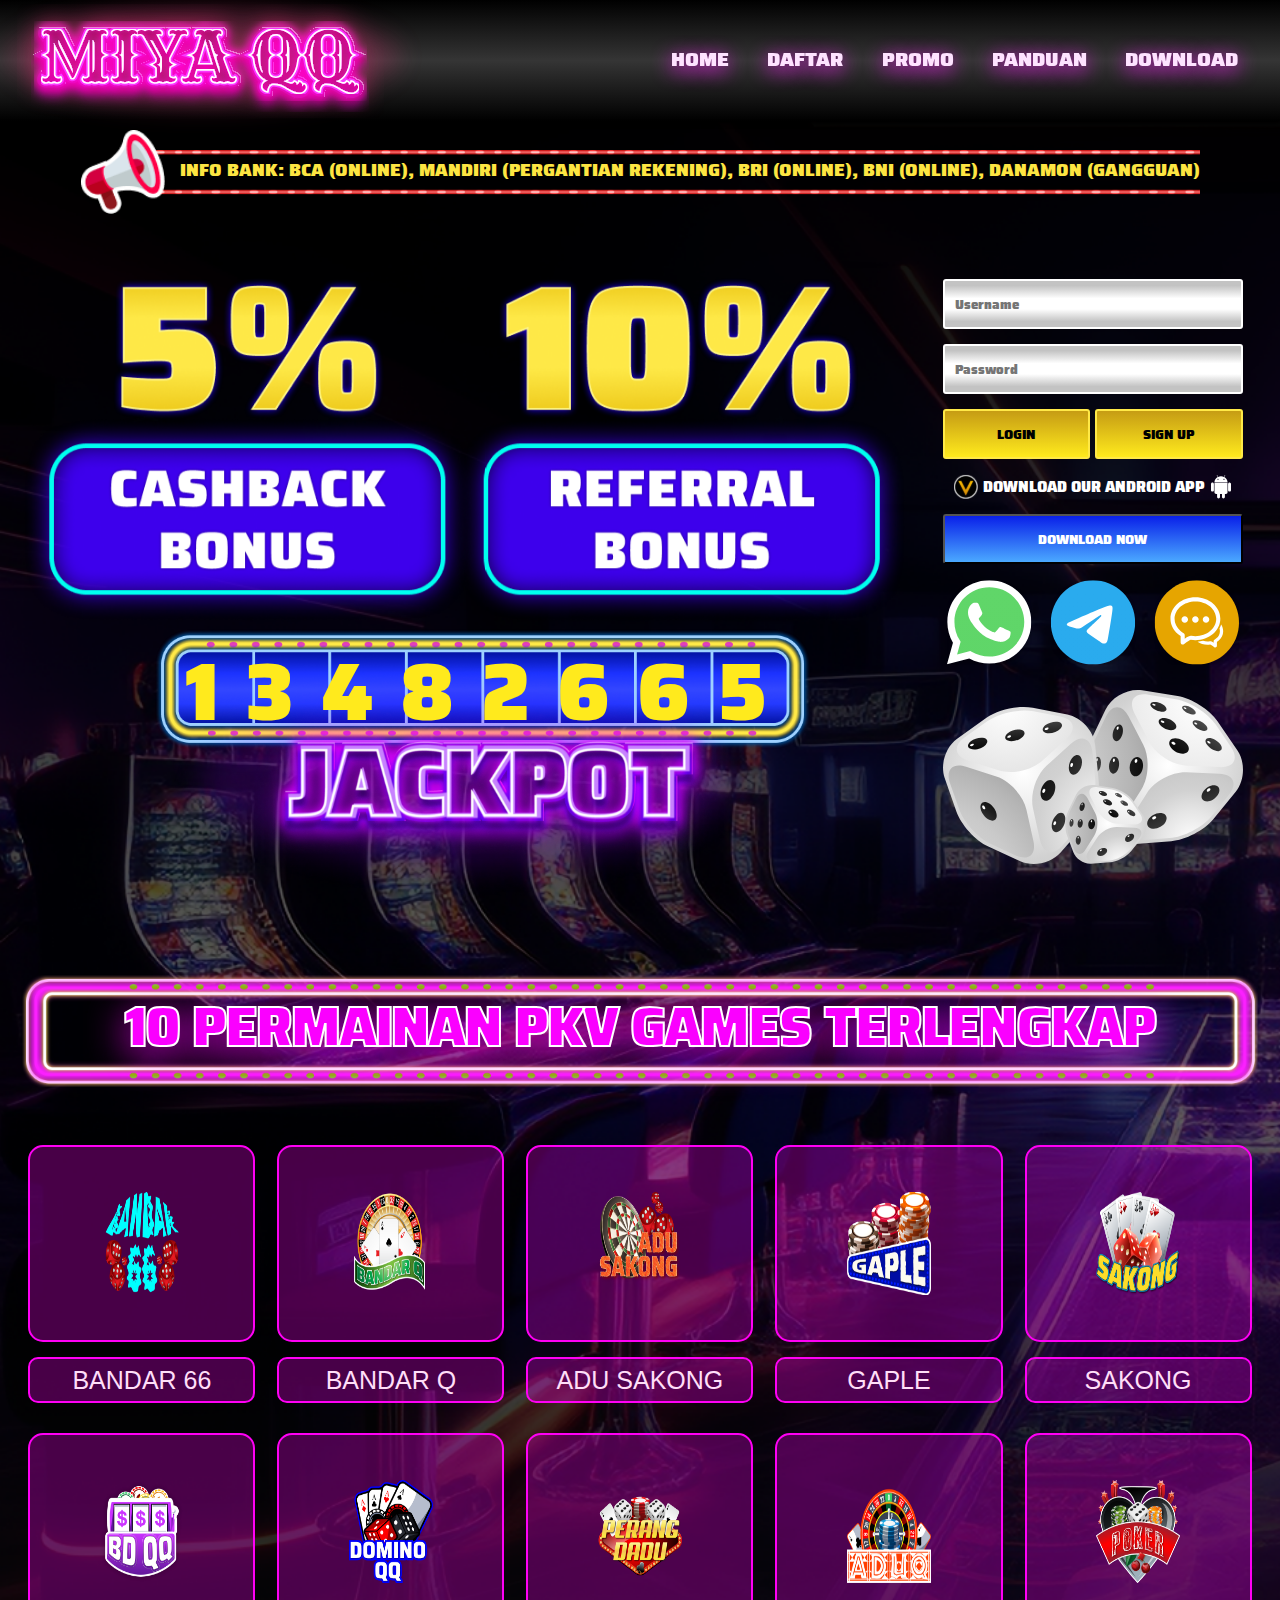
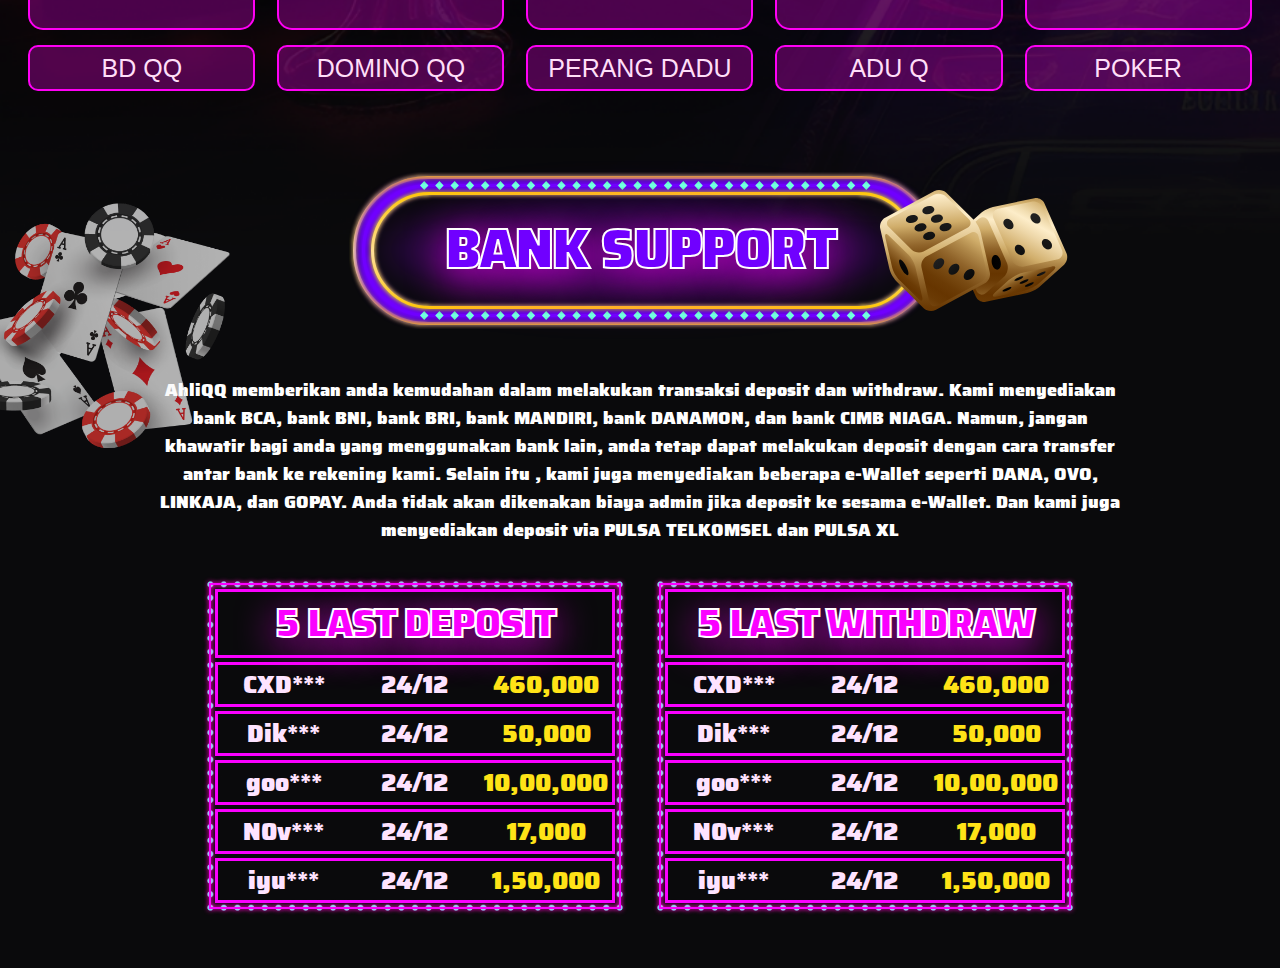
==== commit 85ca6668: "27/04/2024" ====
--- a/final/index.html
+++ b/final/index.html
@@ -6,10 +6,7 @@
     <title>MIYA QQ</title>
     <link rel="stylesheet" href="index.css" />
     <link rel="stylesheet" href="animate.css">
-    <link
-      rel="stylesheet"
-      href="https://cdn.jsdelivr.net/npm/swiper@11/swiper-bundle.min.css"
-    />
+    <link rel="stylesheet" href="https://cdn.jsdelivr.net/npm/swiper@11/swiper-bundle.min.css"/>
     <script src="https://cdn.jsdelivr.net/npm/swiper@11/swiper-bundle.min.js"></script>
   </head>
   <body>
--- a/final/index.css
+++ b/final/index.css
@@ -390,7 +390,7 @@
   display: flex;
 }
 .main {
-  padding-top: 120px;
+  padding-top: 130px;
   padding-bottom: 50px;
   display: flex;
   flex-direction: column;
@@ -749,6 +749,9 @@
     margin-left: -87px;
     font-size: 65px;
   }
+  .card_img {
+    display: none;
+  }
 }
 
 @media only screen and (max-width: 1100px) and (min-width: 1051px) {
@@ -896,8 +899,6 @@
   }
 }
 
-/* Continue adding similar media queries for other specific widths */
-
 /* Styles for screens with a width less than or equal to 300px */
 @media only screen and (max-width: 300px) {
   .counter {
@@ -909,7 +910,7 @@
 
 @media only screen and (max-width: 450px) {
   .table__row {
-    width: auto;
+    width: 100%;
   }
   .tabele_data {
     font-size: 5px;
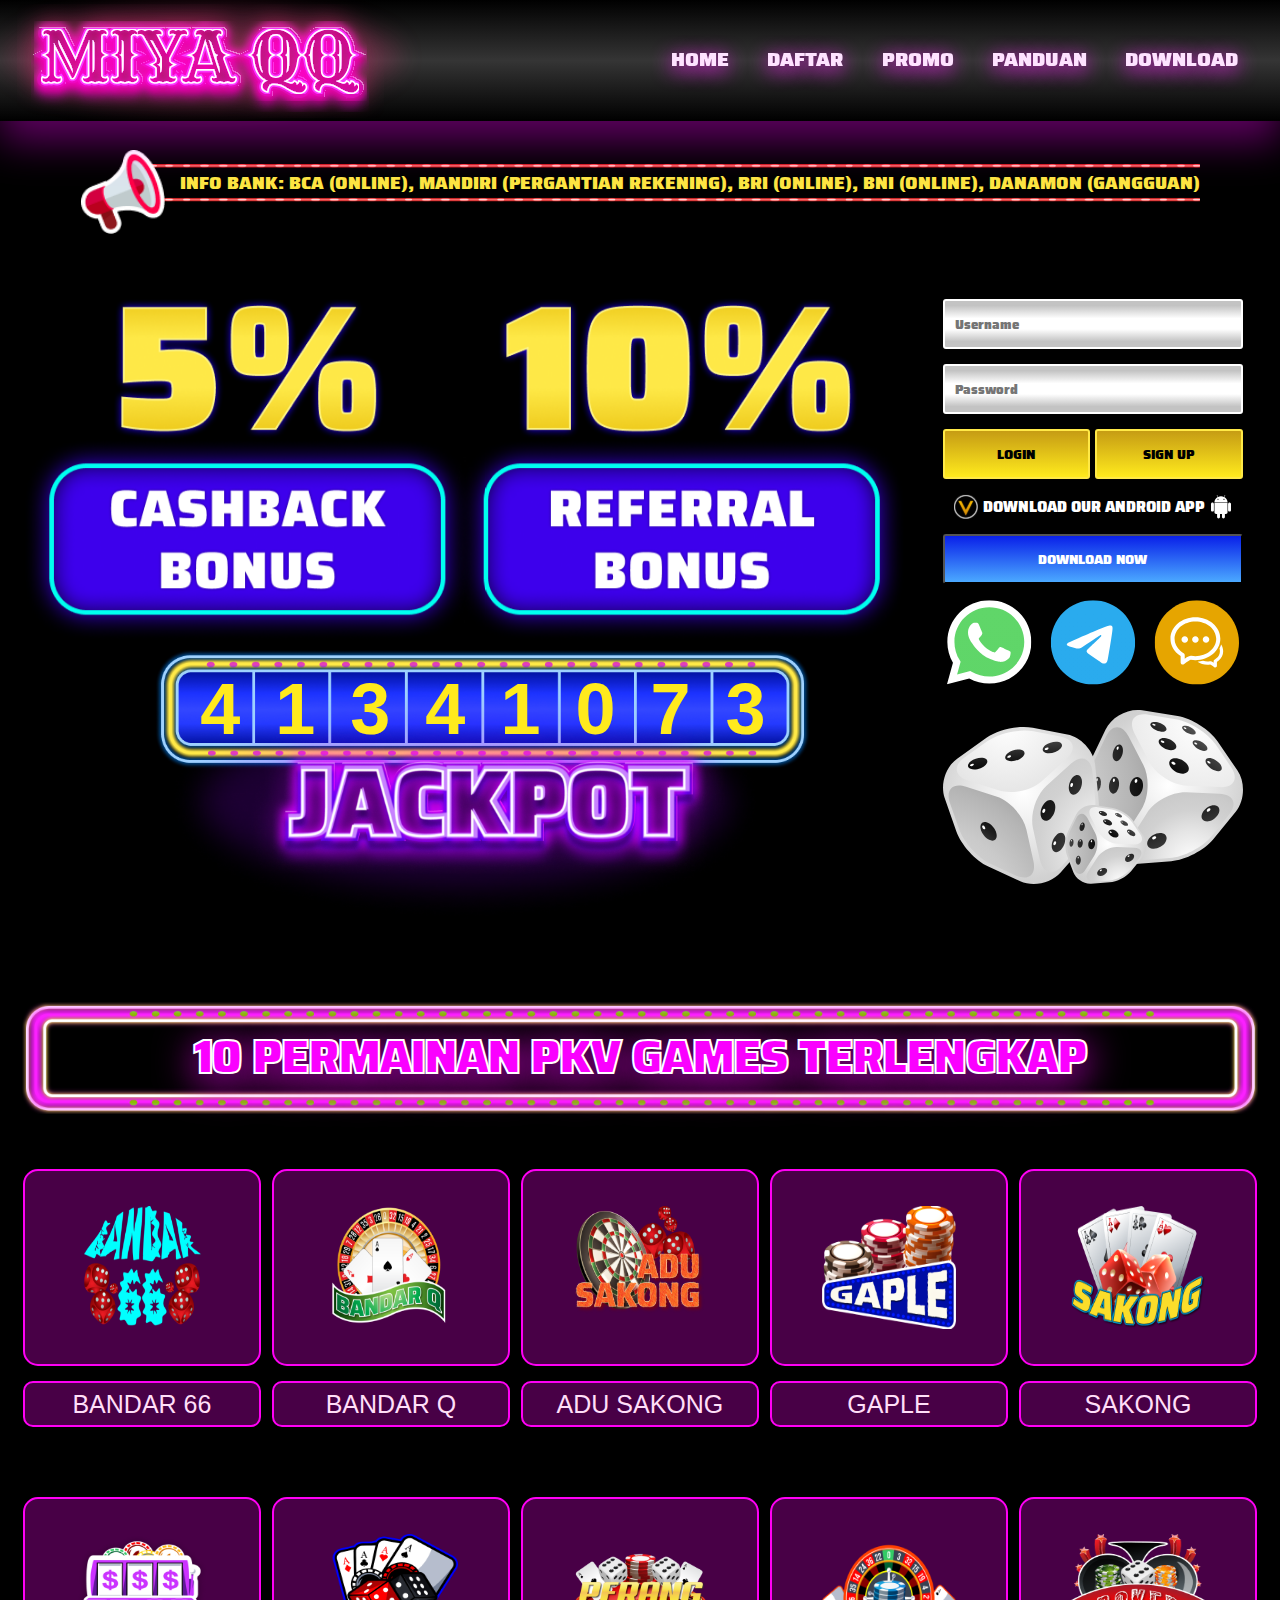
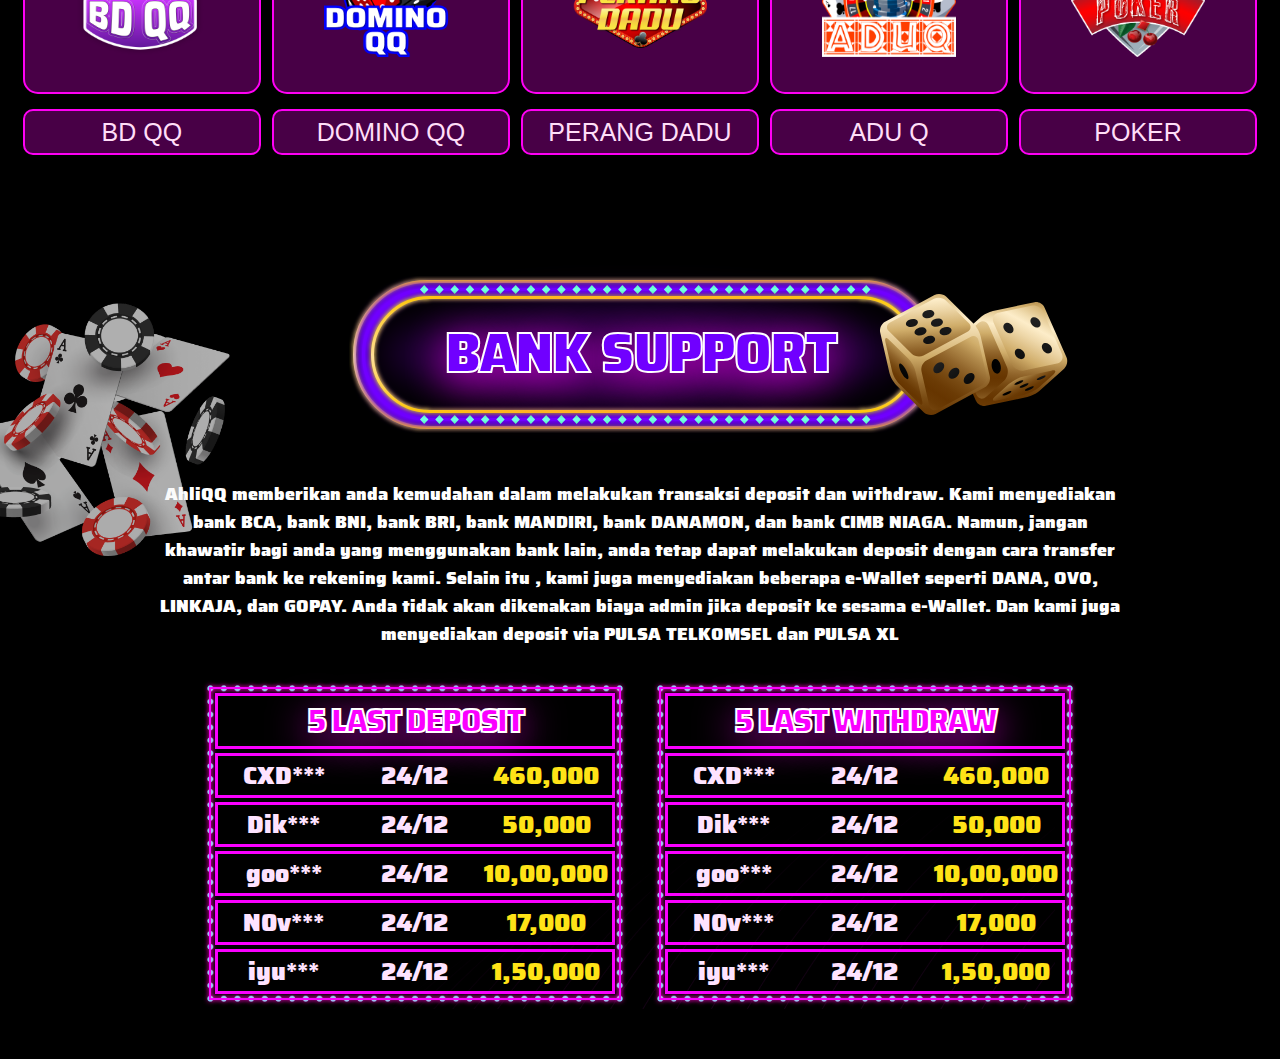
==== commit 0948c682: "final-beta" ====
--- a/final/index.html
+++ b/final/index.html
@@ -3,7 +3,7 @@
   <head>
     <meta charset="UTF-8" />
     <meta name="viewport" content="width=device-width, initial-scale=1.0" />
-    <title>MIYA QQ</title>
+    <title>MIYA QQ-Home</title>
     <link rel="stylesheet" href="index.css" />
     <link rel="stylesheet" href="animate.css">
     <link rel="stylesheet" href="https://cdn.jsdelivr.net/npm/swiper@11/swiper-bundle.min.css"/>
@@ -49,15 +49,11 @@
     </header>
     <main class="container main">
       <section class="section__1">
-        <p class="mobile_marketting">
-          INFO BANK: BCA (ONLINE), MANDIRI (PERGANTIAN REKENING), BRI (ONLINE),
-          BNI (ONLINE), DANAMON (GANGGUAN)
-        </p>
         <div class="marketing">
           <img class="marketing__image" src="./assets/mike.png" alt="mike" />
 
-          <div class="text headline-container mobile_hidden">
-            <p class="marketing__text headline mobile_hidden">
+          <div class="text headline-container">
+            <p class="marketing__text headline">
               INFO BANK: BCA (ONLINE), MANDIRI (PERGANTIAN REKENING), BRI
               (ONLINE), BNI (ONLINE), DANAMON (GANGGUAN)
             </p>
@@ -74,13 +70,13 @@
                   </div>
                   <div class="swiper-slide">
                     <img class="img" src="./assets/cashback image.png" alt="">
-                  </div>
+                  </div>         
                     </div>
                   </div>
-                  <div class="jackpot_counter">
-                    <img class="img" src="./assets/Group 72.png" alt="">
-                    <div class="counter" id="counter">00000000</div>
-                  </div>
+                  <div class="jackpot_container">
+  <img src="./assets/Group 72.png" alt="Snow" style="width:100%;">
+  <div class="centered" id="counter">00000000</div>
+</div>
                 </section>
           </div>
           <div class="right_container wow fadeInRight">
@@ -102,7 +98,7 @@
                 <p class="branding_text">DOWNLOAD OUR ANDROID APP</p>
                 <img src="./assets//3.svg" alt="android" />
               </div>
-              <button class="branding__button">DOWNLOAD NOW</button>
+              <button type="button" onclick="openPopup()" class="branding__button">DOWNLOAD NOW</button>
               <div class="social_butttons">
                 <button class="social_button">
                   <img src="assets/4.svg" alt="whatsapp" />
@@ -123,18 +119,18 @@
       </section>
       <section class="section_2">
         <div class="game_game__card_container">
-          <div class="heading">
+          <div class="heading container__heading">
             <img
               src="./assets/heading.png"
               alt=""
               class="border__heading mobile_hidden"
             />
-            <h1 class="game_game__card__heading">
+            <h1 class="game_game__card__heading centered_heading">
               10 PERMAINAN PKV GAMES TERLENGKAP
             </h1>
           </div>
 
-          <div class="game_cards  wow bounceInUp">
+          <div class="game_cards  wow fadeInUp">
             <div class="game__card">
               <div class="card">
                 <img
@@ -266,7 +262,7 @@
               <h1 class="bank__support__heading">BANK SUPPORT</h1>
             </div>
 
-            <p class="support__description wow bounceInUp">
+            <p class="support__description wow fadeInUp">
               AhliQQ memberikan anda kemudahan dalam melakukan transaksi deposit
               dan withdraw. Kami menyediakan bank BCA, bank BNI, bank BRI, bank
               MANDIRI, bank DANAMON, dan bank CIMB NIAGA. Namun, jangan khawatir
@@ -283,7 +279,7 @@
               alt="cards"
             />
           </div>
-          <div class="tables wow bounceInUp">
+          <div class="tables wow fadeInUp">
             <div class="table ">
               <table class="table__section">
                 <tr class="table__row">
@@ -352,6 +348,30 @@
         </div>
       </section>
       
+      </section>
+      <section>
+       
+
+        <div class="popup" id="popup">
+   
+    <div class="popup-image-container">
+    <img class="popup-img" id="popup-displayed-image" src="https://via.placeholder.com/400?text=Image+1" alt="Displayed Image">
+</div>
+
+<div class="popup-button-container">
+    <button class="popup-button" onclick="changeImage(0)"><img width="50px" src="" alt=""></button>
+    <button class="popup-button" onclick="changeImage(1)"><img width="50px" src="" alt=""></button>
+    <button class="popup-button" onclick="changeImage(2)"><img width="50px" src="" alt=""></button>
+    <button class="popup-button" onclick="changeImage(3)"><img width="50px" src="" alt=""></button>
+    <button class="popup-button" onclick="changeImage(4)"><img width="50px" src="" alt=""></button>
+</div>
+<div class="close_popup">
+   <span class="close-btn" onclick="closePopup()">X</span>
+</div>
+
+</div>
+
+
       </section>
     </main>
     <script src="./index.js"></script>
@@ -364,5 +384,32 @@
   <script>
     new WOW().init();
   </script>
+  <script>
+  var images = [
+  "https://via.placeholder.com/400?text=Image+1",
+  "https://via.placeholder.com/400?text=Image+2",
+  "https://via.placeholder.com/400?text=Image+3",
+  "https://via.placeholder.com/400?text=Image+4",
+  "https://via.placeholder.com/400?text=Image+5",
+];
+
+function changeImage(index) {
+  var popupImageElement = document.getElementById("popup-displayed-image");
+  var popupButtons = document.querySelectorAll(".popup-button img");
+  popupButtons.forEach(function(button) {
+    button.classList.remove("active");
+  });
+  popupButtons[index].classList.add("active");
+  popupButtons.forEach(function(button, i) {
+    button.src = images[i];
+  });
+
+  popupImageElement.src = images[index];
+}
+
+changeImage(0);
+
+
+  </script>
   </body>
 </html>
--- a/final/index.css
+++ b/final/index.css
@@ -26,6 +26,9 @@
   font-family: "Saira-Black";
   src: url("./assets/font/Saira-Black.ttf") format("truetype");
 }
+.active {
+  border: 3px solid var(--c15);
+}
 .jackpot_image {
   width: 70%;
 }
@@ -54,12 +57,12 @@
   justify-content: center;
 }
 body {
-  min-height: 100vh;
   font-family: "Saira-Black", sans-serif;
   background-color: var(--c4);
-  background-image: url("./assets/futuristic-casino-architecture 1.png");
+  background-image: url("./assets/image (4).png");
   background-repeat: no-repeat;
   background-size: cover;
+  background-position: center;
 }
 .hero {
   display: flex;
@@ -175,9 +178,9 @@
 
 .marketing {
   display: flex;
-
-  justify-content: center;
-  align-items: center;
+  justify-content: center;
+  align-items: center;
+  overflow-x: hidden;
 }
 
 .marketing__image {
@@ -193,12 +196,17 @@
   padding-left: 30px;
 }
 .text {
-  background-image: url("./assets/Group 55.png");
-  background-size: cover;
-  background-position: center;
+  border-bottom: 5px solid var(--c1);
+  border-top: 5px solid var(--c1);
   z-index: 5;
   position: relative;
-  height: 45px;
+  overflow: hidden;
+  border-image-slice: 27 27 27 27;
+  border-image-width: 20px 20px 20px 20px;
+  border-image-outset: 0px 0px 0px 0px;
+  border-image-repeat: stretch stretch;
+  border-image-source: url("./assets/Group 55.png");
+  margin-top: -18px;
 }
 
 .marquee {
@@ -221,7 +229,6 @@
 
 .headline {
   display: inline-block;
-  margin-top: 6px;
   animation: moveRightToLeft 10s linear infinite;
 }
 
@@ -245,7 +252,7 @@
   z-index: 99;
   left: 0;
   right: 0;
-  box-shadow: 0 2px 4px var(--c4);
+  box-shadow: 0px 20px 40px #fb00ff61;
 }
 .navbar-container {
   display: flex;
@@ -353,7 +360,7 @@
 #navbar-toggle[aria-expanded="true"] + #navbar-menu .navbar-links {
   padding: 1em;
 }
-@media screen and (min-width: 900px) {
+@media screen and (min-width: 1000px) {
   #navbar-toggle,
   #navbar-toggle[aria-expanded="true"] {
     display: none;
@@ -390,7 +397,7 @@
   display: flex;
 }
 .main {
-  padding-top: 130px;
+  padding-top: 150px;
   padding-bottom: 50px;
   display: flex;
   flex-direction: column;
@@ -413,9 +420,9 @@
     text-align: center;
     padding-bottom: 80px;
   }
-  .game_game__card__heading {
+  /* .game_game__card__heading {
     padding-top: 100px;
-  }
+  } */
 
   .jackpot_button {
     margin-left: -50px;
@@ -461,10 +468,8 @@
     background-color: var(--c5);
     border-radius: 10px;
   }
-  .marketing {
-    flex-direction: column;
-    gap: 20px;
-    margin-top: -70px;
+  .support__description {
+    margin-top: -100px;
   }
 }
 .cashback_number {
@@ -511,12 +516,12 @@
   color: var(--c16);
   display: flex;
   justify-content: center;
-  font-size: 55px;
+  font-size: 300%;
   -webkit-text-stroke: 2px var(--c10);
   text-stroke: 2px var(--c10);
   text-shadow: 0 8px 40px var(--c16);
   letter-spacing: -2px;
-  margin-top: -110px;
+  margin-top: -102px;
 }
 
 .game_cards {
@@ -533,7 +538,7 @@
   flex-direction: column;
   gap: 15px;
   box-sizing: border-box;
-  margin-bottom: 10px;
+  margin-bottom: 30px;
 }
 
 .card {
@@ -543,13 +548,15 @@
   display: flex;
   justify-content: center;
   align-items: center;
+
+  animation: moveUpDown 2s ease-in-out infinite alternate;
 }
 
 .card__image {
   width: 184px;
   height: 143px;
-  padding: 20px 50px;
-  margin: 25px 0;
+  padding: 10px 25px;
+  margin: 25px 25px;
 }
 .card_button {
   height: 46px;
@@ -607,13 +614,13 @@
   position: absolute;
   left: 0;
   width: 230px;
-  height: 250px;
 }
 .tables {
   width: 100%;
   display: flex;
   gap: 20px;
   justify-content: space-between;
+  background-image: url("./assets/Group 43.png");
 }
 .table {
   color: #00fff0;
@@ -664,7 +671,7 @@
   font-weight: 700;
 }
 .table_heading {
-  font-size: 40px;
+  font-size: 200%;
   -webkit-text-stroke: 2px var(--c10);
   text-stroke: 2px var(--c10);
   color: var(--c16);
@@ -694,217 +701,7 @@
 @media screen and (max-width: 1200px) {
   .game_game__card__heading {
     font-size: 35px;
-    margin-top: -80px;
-  }
-}
-
-/* Styles for screens with a width greater than or equal to 1400px */
-
-/* Styles for screens with a width between 1400px and 1351px */
-@media only screen and (max-width: 1399px) and (min-width: 1351px) {
-  .counter {
-    margin-left: -40px;
-  }
-}
-
-/* Styles for screens with a width between 1350px and 1301px */
-@media only screen and (max-width: 1350px) and (min-width: 1301px) {
-  /* Add your styles here */
-  .counter {
-    margin-left: -60px;
-  }
-}
-
-/* Styles for screens with a width between 1300px and 1251px */
-@media only screen and (max-width: 1300px) and (min-width: 1251px) {
-  /* Add your styles here */
-  .counter {
-    margin-left: -70px;
-    font-size: 80px;
-  }
-}
-
-/* Styles for screens with a width between 1250px and 1201px */
-@media only screen and (max-width: 1250px) and (min-width: 1201px) {
-  /* Add your styles here */
-  .navbar-logo {
-    width: 160px;
-    height: 90px;
-  }
-  .counter {
-    margin-left: -80px;
-    font-size: 70px;
-  }
-}
-@media only screen and (max-width: 1200px) and (min-width: 1151px) {
-  /* Add your styles here */
-  .counter {
-    margin-left: -80px;
-    font-size: 70px;
-  }
-}
-@media only screen and (max-width: 1150px) and (min-width: 1101px) {
-  /* Add your styles here */
-  .counter {
-    margin-left: -87px;
-    font-size: 65px;
-  }
-  .card_img {
-    display: none;
-  }
-}
-
-@media only screen and (max-width: 1100px) and (min-width: 1051px) {
-  /* Add your styles here */
-  .counter {
-    margin-left: -70px;
-    letter-spacing: 20px;
-    font-size: 65px;
-  }
-}
-@media only screen and (max-width: 1050px) and (min-width: 1001px) {
-  /* Add your styles here */
-  .counter {
-    margin-left: -70px;
-    letter-spacing: 22px;
-    font-size: 55px;
-  }
-}
-
-@media only screen and (max-width: 1000px) and (min-width: 951px) {
-  /* Styles for screens with a width between 1000px and 951px */
-  .counter {
-    margin-left: -70px;
-    letter-spacing: 20px;
-    font-size: 50px;
-  }
-}
-
-@media only screen and (max-width: 950px) and (min-width: 920px) {
-  /* Styles for screens with a width between 950px and 901px */
-  .counter {
-    margin-left: -65px;
-    letter-spacing: 17px;
-    font-size: 50px;
-  }
-}
-@media only screen and (max-width: 919px) and (min-width: 906px) {
-  /* Styles for screens with a width between 950px and 901px */
-  .counter {
-    margin-left: 23px;
-    letter-spacing: 31px;
-    font-size: 69px;
-  }
-}
-
-@media only screen and (max-width: 900px) and (min-width: 851px) {
-  /* Styles for screens with a width between 900px and 851px */
-  .counter {
-    font-size: 70px;
-    letter-spacing: 31px;
-  }
-}
-
-@media only screen and (max-width: 850px) and (min-width: 801px) {
-  /* Styles for screens with a width between 850px and 801px */
-  .counter {
-    font-size: 70px;
-    letter-spacing: 26px;
-  }
-}
-
-@media only screen and (max-width: 800px) and (min-width: 751px) {
-  /* Styles for screens with a width between 800px and 751px */
-  .counter {
-    font-size: 61px;
-    letter-spacing: 26px;
-  }
-}
-
-@media only screen and (max-width: 750px) and (min-width: 701px) {
-  /* Styles for screens with a width between 750px and 701px */
-  .counter {
-    font-size: 57px;
-    letter-spacing: 24px;
-  }
-}
-
-@media only screen and (max-width: 700px) and (min-width: 651px) {
-  /* Styles for screens with a width between 700px and 651px */
-  .counter {
-    font-size: 51px;
-    letter-spacing: 24px;
-  }
-}
-
-@media only screen and (max-width: 650px) and (min-width: 601px) {
-  /* Styles for screens with a width between 650px and 601px */
-  .counter {
-    font-size: 51px;
-    letter-spacing: 21px;
-  }
-}
-
-@media only screen and (max-width: 600px) and (min-width: 551px) {
-  /* Styles for screens with a width between 600px and 551px */
-  .counter {
-    margin-left: 5px;
-    font-size: 44px;
-    letter-spacing: 17px;
-  }
-}
-
-@media only screen and (max-width: 550px) and (min-width: 501px) {
-  /* Styles for screens with a width between 550px and 501px */
-  .counter {
-    margin-left: 7px;
-    font-size: 40px;
-    letter-spacing: 15px;
-  }
-}
-
-@media only screen and (max-width: 500px) and (min-width: 451px) {
-  /* Styles for screens with a width between 500px and 451px */
-  .counter {
-    margin-left: 7px;
-    font-size: 36px;
-    letter-spacing: 15px;
-  }
-}
-
-@media only screen and (max-width: 450px) and (min-width: 401px) {
-  /* Styles for screens with a width between 450px and 401px */
-  .counter {
-    margin-left: 7px;
-    font-size: 31px;
-    letter-spacing: 14px;
-  }
-}
-
-@media only screen and (max-width: 400px) and (min-width: 351px) {
-  /* Styles for screens with a width between 400px and 351px */
-  .counter {
-    margin-left: 7px;
-    font-size: 27px;
-    letter-spacing: 12px;
-  }
-}
-
-@media only screen and (max-width: 350px) and (min-width: 301px) {
-  /* Styles for screens with a width between 350px and 301px */
-  .counter {
-    margin-left: 7px;
-    font-size: 22px;
-    letter-spacing: 13px;
-  }
-}
-
-/* Styles for screens with a width less than or equal to 300px */
-@media only screen and (max-width: 300px) {
-  .counter {
-    margin-left: 7px;
-    font-size: 18px;
-    letter-spacing: 13px;
+    margin-top: -76px;
   }
 }
 
@@ -916,3 +713,139 @@
     font-size: 5px;
   }
 }
+
+.jackpot_container {
+  position: relative;
+  text-align: center;
+  color: white;
+}
+
+.centered {
+  color: var(--c13);
+  /* font-size: 500%; */
+  font-size: 6vw;
+  position: absolute;
+  letter-spacing: 4.5vw;
+  top: 20%;
+  left: 54%;
+  transform: translate(-50%, -50%);
+  font-family: Roboto, Arial, sans-serif;
+  font-weight: bold;
+}
+@media only screen and (min-width: 920px) {
+  .centered {
+    font-size: 450%;
+    letter-spacing: 35px;
+  }
+}
+
+@media only screen and (min-width: 1250px) {
+  .centered {
+    font-size: 450%;
+    letter-spacing: 35px;
+  }
+}
+
+@media screen and (min-width: 920px) and (max-width: 1250px) {
+  /* Your CSS styles for this range */
+  .centered {
+    font-size: 5vw;
+    letter-spacing: 2.5vw;
+  }
+}
+
+@media screen and (max-width: 450px) {
+  .table_data {
+    font-size: 5vw;
+  }
+  .table__row {
+    min-width: 300px;
+  }
+
+  .table {
+    border: 2px solid var(--transparent);
+  }
+  .table__section {
+    border: 2px solid var(--transparent);
+  }
+}
+@media screen and (max-width: 530px) {
+  .card__image {
+    margin: 49px 53px;
+  }
+}
+@keyframes moveUpDown {
+  0% {
+    transform: translateY(0);
+  }
+  100% {
+    transform: translateY(-20px);
+  }
+}
+.popup {
+  display: none;
+  position: fixed;
+  top: 50%;
+  left: 50%;
+  transform: translate(-50%, -50%);
+  background-color: white;
+  padding: 30px;
+  border: 2px solid #ccc;
+  box-shadow: 0 0 10px rgba(0, 0, 0, 0.1);
+  z-index: 9999;
+}
+
+.overlay {
+  display: none;
+  position: fixed;
+  top: 0;
+  left: 0;
+  width: 100%;
+  height: 100%;
+  background-color: rgba(0, 0, 0, 0.5);
+  z-index: 999;
+}
+
+.close-btn {
+  position: absolute;
+  font-size: 20px;
+  top: 10px;
+  right: 10px;
+  cursor: pointer;
+}
+
+.popup-image-container {
+  text-align: center;
+  margin-bottom: 20px;
+}
+.popup-img {
+  max-width: 100%;
+  max-height: 400px;
+}
+.popup-button-container {
+  display: flex;
+  justify-content: center;
+  gap: 5px;
+  flex-wrap: wrap;
+}
+.popup-button {
+  cursor: pointer;
+}
+
+.close-btn:hover {
+  color: var(--c14);
+}
+
+.coin_overlay {
+  position: absolute;
+  top: 0%;
+  left: 0%;
+  z-index: 10000;
+  overflow-x: visible;
+}
+
+@media screen and (min-width: 1010px) and (max-width: 1200px) {
+  .game_game__card__heading {
+    margin-top: -85px;
+  }
+}
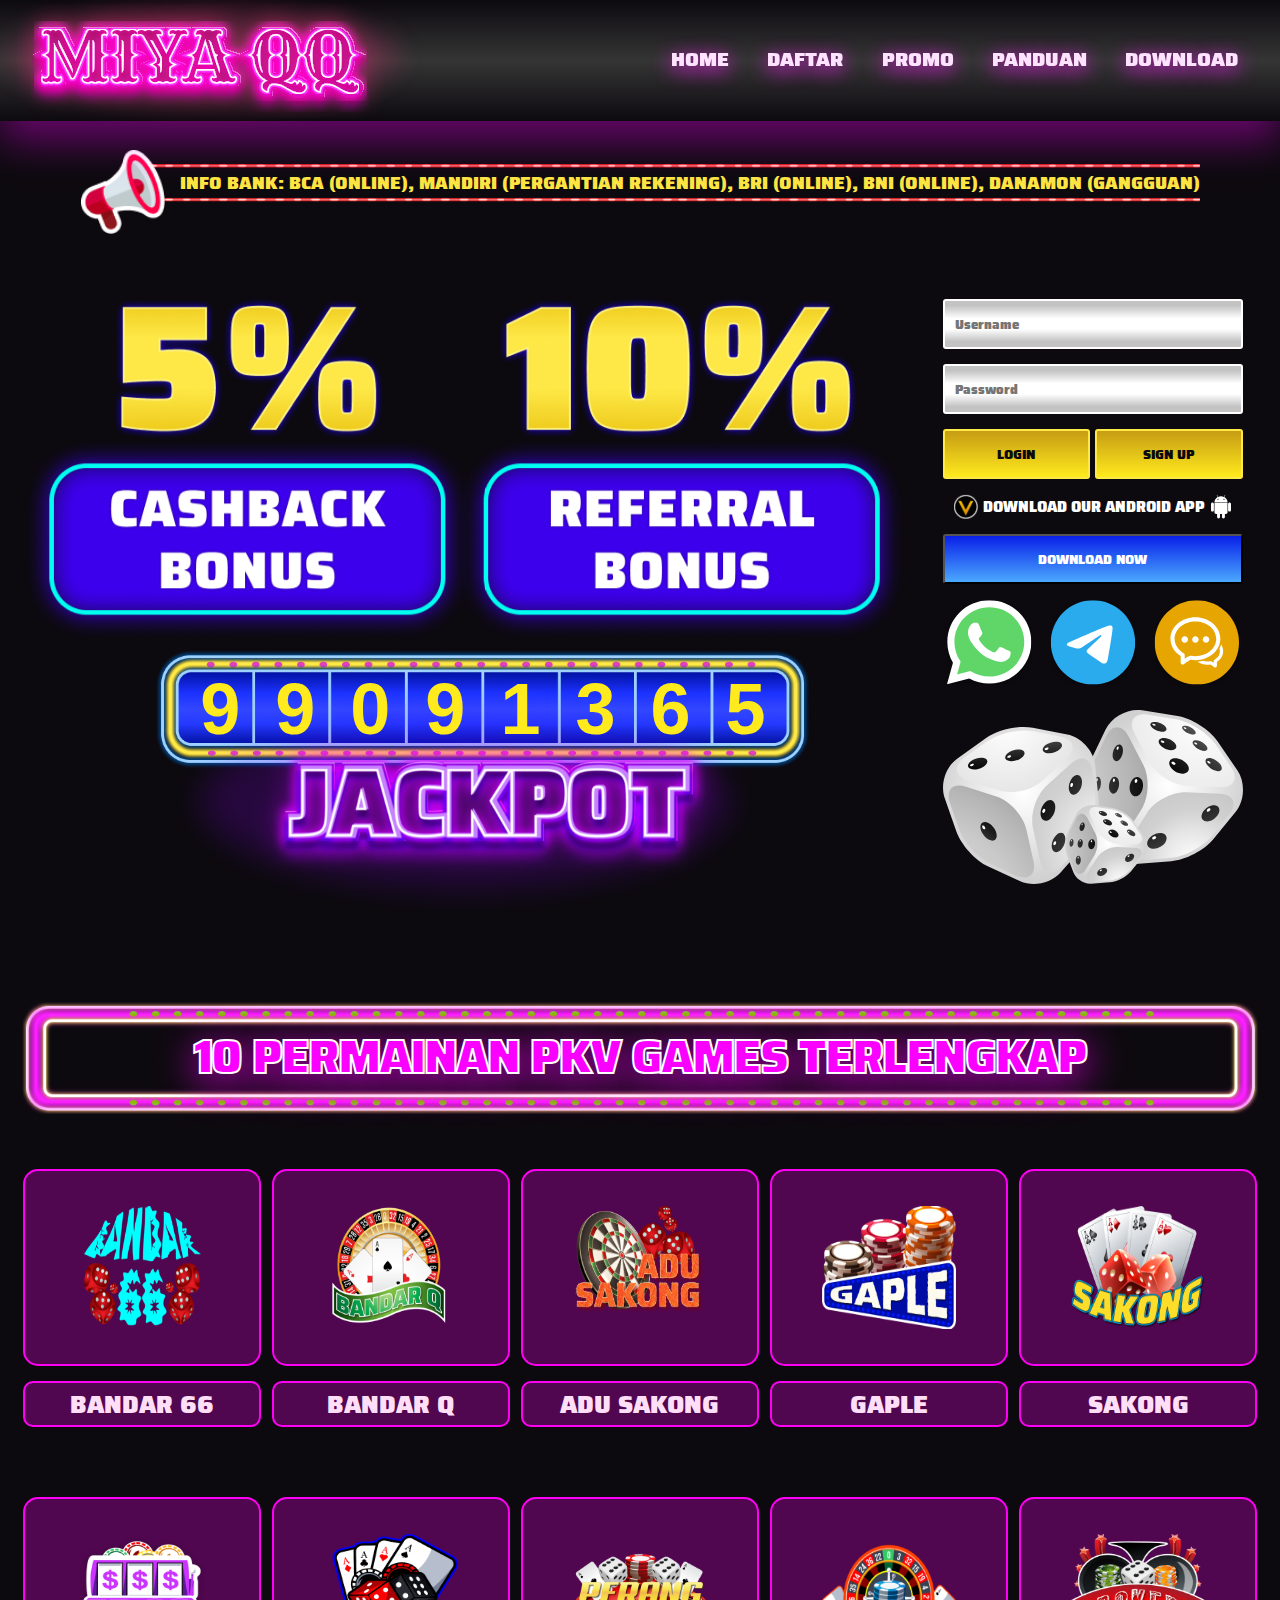
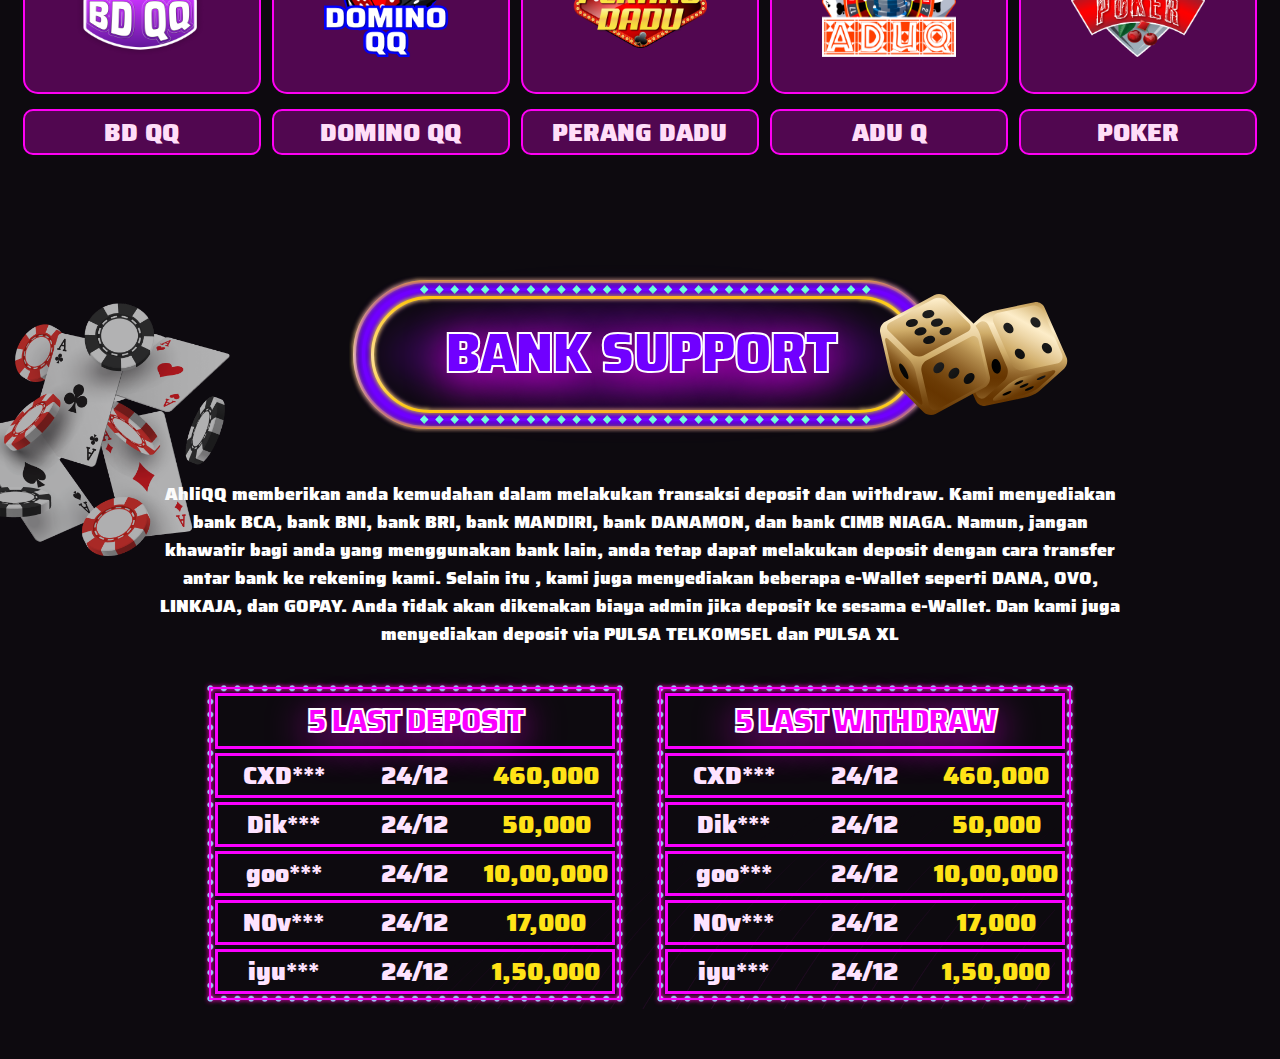
==== commit ffd5160e: "background image fixed" ====
--- a/final/index.html
+++ b/final/index.html
@@ -366,7 +366,7 @@
     <button class="popup-button" onclick="changeImage(4)"><img width="50px" src="" alt=""></button>
 </div>
 <div class="close_popup">
-   <span class="close-btn" onclick="closePopup()">X</span>
+   <span class="close-btn" onclick="closePopup()">×</span>
 </div>
 
 </div>
--- a/final/index.css
+++ b/final/index.css
@@ -3,7 +3,7 @@
   --c1: #fee3ff;
   --c2: #ffe947;
   --c3: #fb20ff;
-  --c4: #000000;
+  --c4: #0d0a0f;
   --c5: #353535;
   --c6: #802f81;
   --c7: #fde542;
@@ -59,7 +59,7 @@
 body {
   font-family: "Saira-Black", sans-serif;
   background-color: var(--c4);
-  background-image: url("./assets/image (4).png");
+  background-image: url("./assets/final bg.png");
   background-repeat: no-repeat;
   background-size: cover;
   background-position: center;
@@ -570,6 +570,7 @@
   color: #ffdef8;
   cursor: pointer;
   transition: transform 0.3s ease;
+  font-family: "Saira-Black", sans-serif;
 }
 .card_button:hover {
   transform: scale(1.1);
@@ -673,9 +674,9 @@
 .table_heading {
   font-size: 200%;
   -webkit-text-stroke: 2px var(--c10);
-  text-stroke: 2px var(--c10);
+  text-stroke: 1px var(--c10);
   color: var(--c16);
-  text-shadow: 0 8px 40px var(--c16);
+  text-shadow: 0 8px 40px #f400f9;
   letter-spacing: -2px;
 }
 
@@ -808,9 +809,9 @@
 
 .close-btn {
   position: absolute;
-  font-size: 20px;
-  top: 10px;
-  right: 10px;
+  font-size: 25px;
+  top: 0;
+  right: 7px;
   cursor: pointer;
 }
 
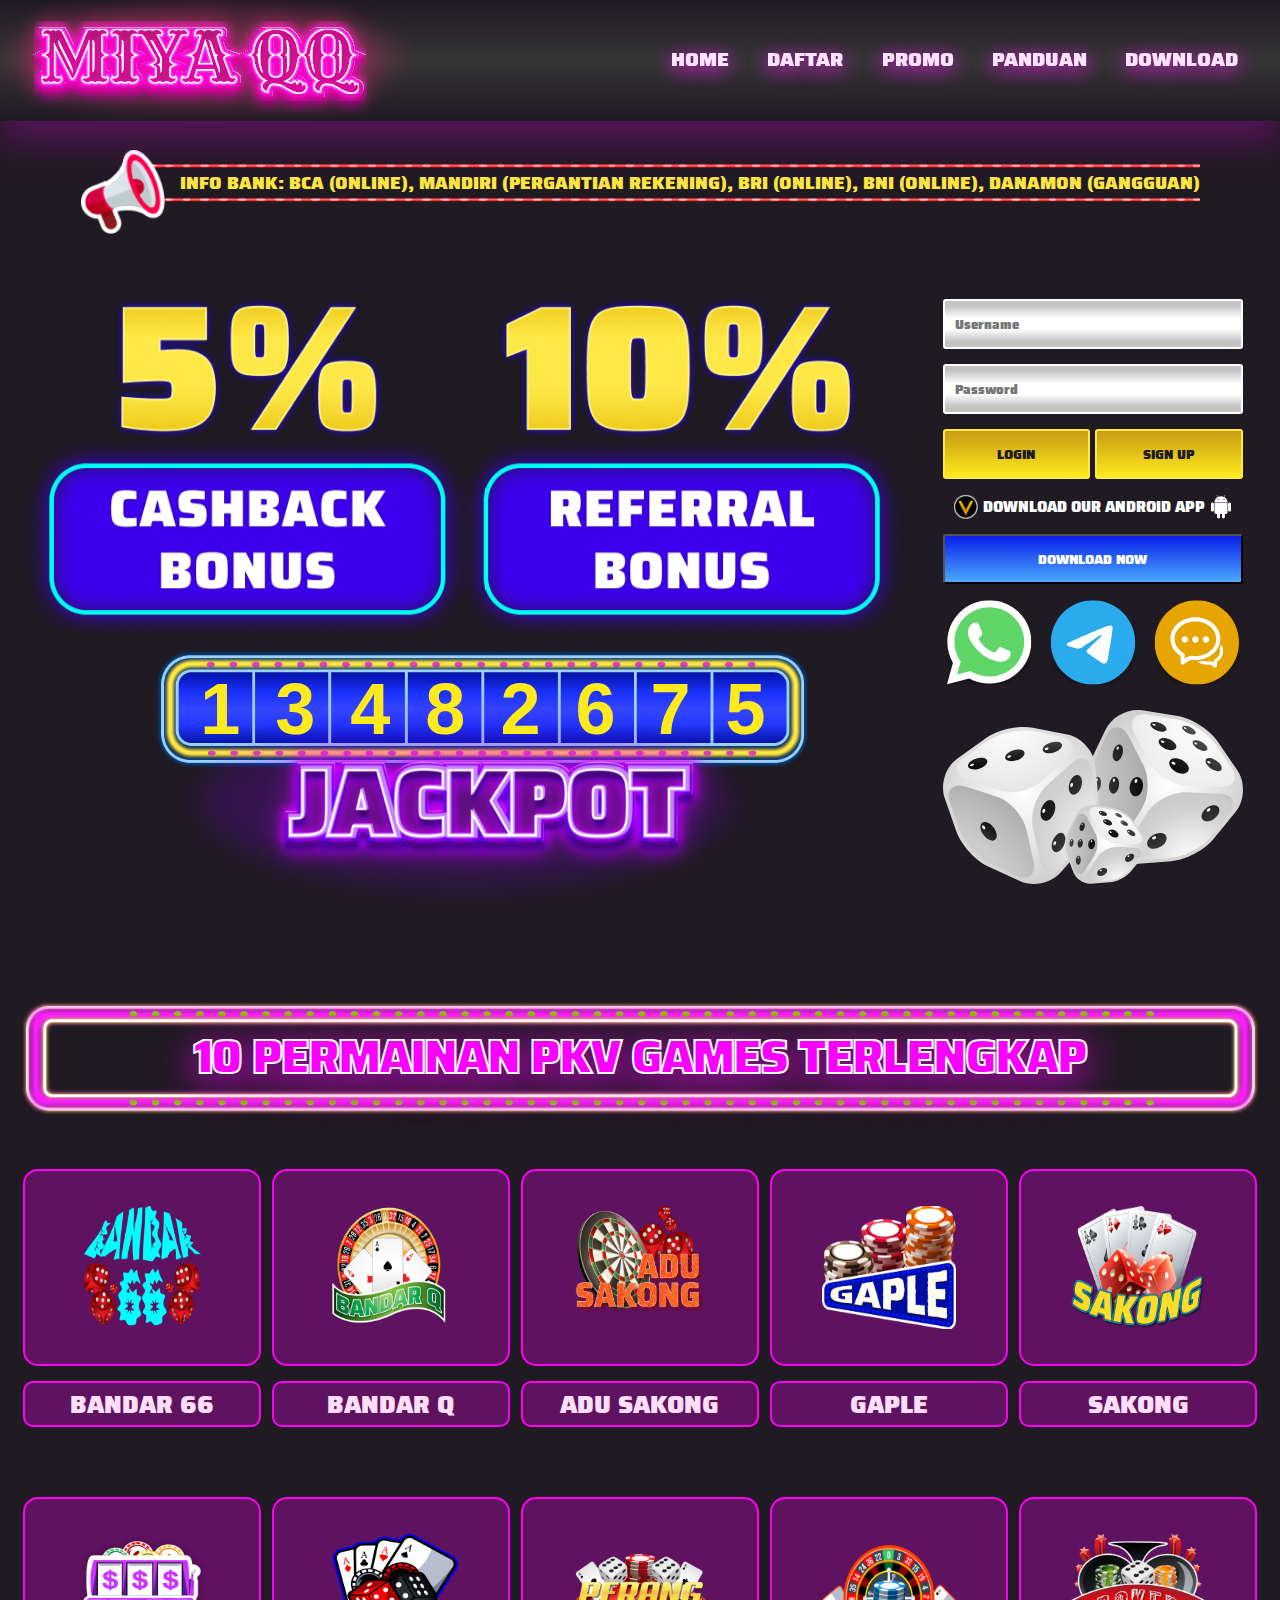
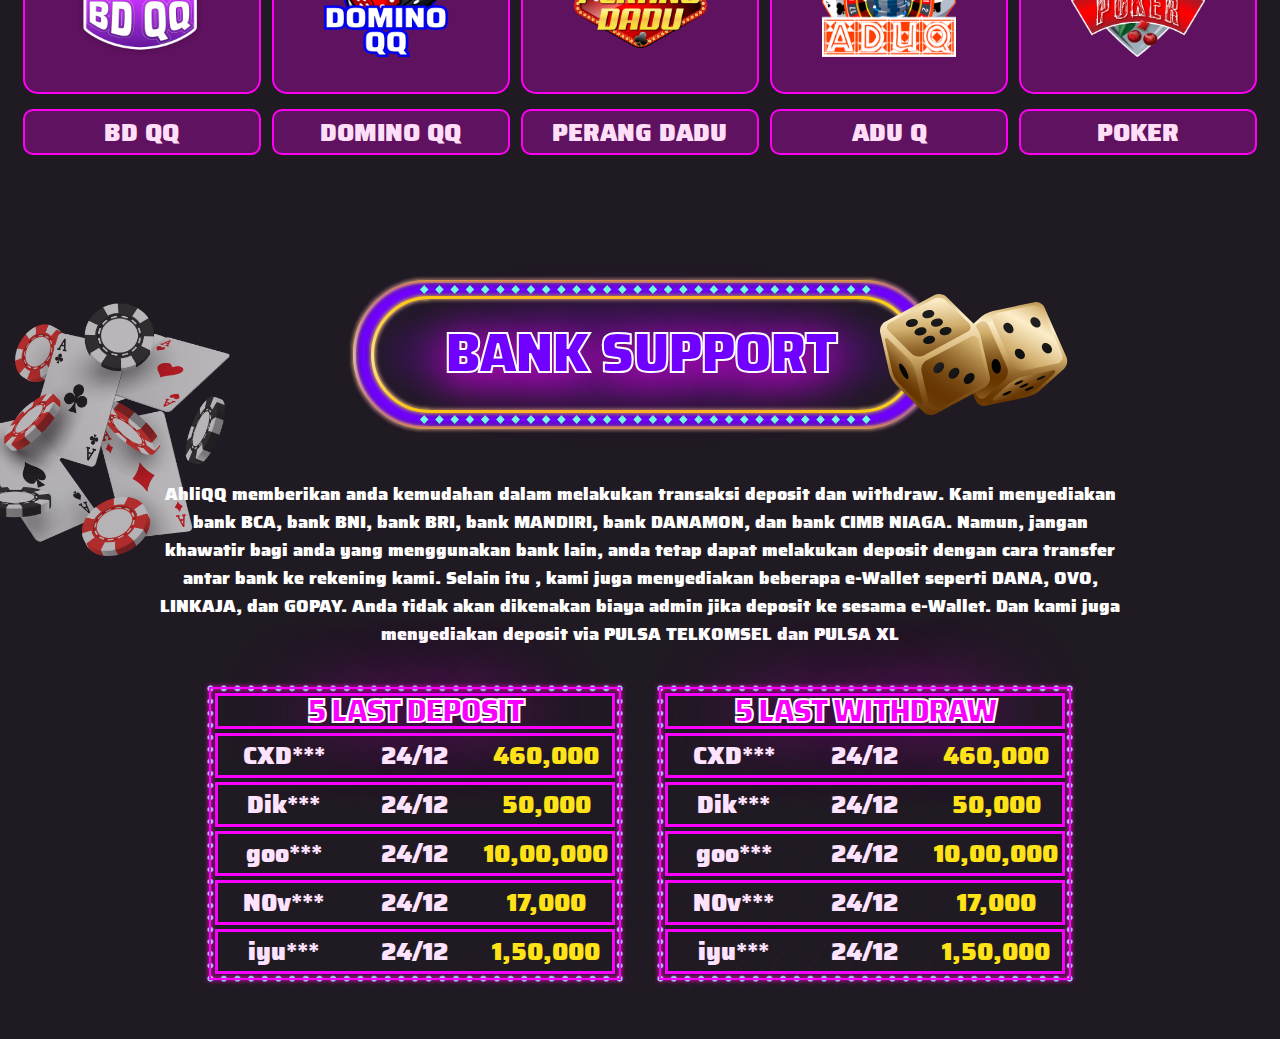
==== commit 3595eb58: "fixed some issues" ====
--- a/final/index.html
+++ b/final/index.html
@@ -351,7 +351,7 @@
       </section>
       <section>
        
-
+<div id="overlay" class="overlay"></div>
         <div class="popup" id="popup">
    
     <div class="popup-image-container">
--- a/final/index.css
+++ b/final/index.css
@@ -3,7 +3,7 @@
   --c1: #fee3ff;
   --c2: #ffe947;
   --c3: #fb20ff;
-  --c4: #0d0a0f;
+  --c4: #201a23;
   --c5: #353535;
   --c6: #802f81;
   --c7: #fde542;
@@ -252,7 +252,7 @@
   z-index: 99;
   left: 0;
   right: 0;
-  box-shadow: 0px 20px 40px #fb00ff61;
+  box-shadow: 0px 20px 40px #fb00ff44;
 }
 .navbar-container {
   display: flex;
@@ -436,7 +436,7 @@
     overflow-x: scroll;
   }
   .table_data {
-    font-size: 9px;
+    font-size: 50%;
   }
   .mobile_hidden {
     display: none;
@@ -676,8 +676,9 @@
   -webkit-text-stroke: 2px var(--c10);
   text-stroke: 1px var(--c10);
   color: var(--c16);
-  text-shadow: 0 8px 40px #f400f9;
+  text-shadow: 0 0 80px var(--c16);
   letter-spacing: -2px;
+  line-height: 30px;
 }
 
 .money {
@@ -701,17 +702,31 @@
 
 @media screen and (max-width: 1200px) {
   .game_game__card__heading {
-    font-size: 35px;
+    font-size: 4vw;
     margin-top: -76px;
   }
 }
-
+@media screen and (max-width: 750px) {
+  .game_game__card__heading {
+    font-size: 29px;
+    margin-top: -50px;
+  }
+  .support__description {
+    text-align: justify;
+  }
+}
 @media only screen and (max-width: 450px) {
   .table__row {
     width: 100%;
   }
   .tabele_data {
     font-size: 5px;
+  }
+  .table_heading {
+    font-size: 150%;
+  }
+  .support__description {
+    font-size: 4vw;
   }
 }
 
@@ -751,7 +766,7 @@
   /* Your CSS styles for this range */
   .centered {
     font-size: 5vw;
-    letter-spacing: 2.5vw;
+    letter-spacing: 2.3vw;
   }
 }
 
@@ -760,7 +775,7 @@
     font-size: 5vw;
   }
   .table__row {
-    min-width: 300px;
+    min-width: 255px;
   }
 
   .table {
@@ -794,17 +809,19 @@
   border: 2px solid #ccc;
   box-shadow: 0 0 10px rgba(0, 0, 0, 0.1);
   z-index: 9999;
+  width: 90%;
+  max-width: 600px;
 }
 
 .overlay {
-  display: none;
   position: fixed;
   top: 0;
   left: 0;
   width: 100%;
   height: 100%;
-  background-color: rgba(0, 0, 0, 0.5);
+  background-color: rgba(0, 0, 0, 0.744);
   z-index: 999;
+  display: none;
 }
 
 .close-btn {
@@ -850,3 +867,14 @@
     margin-top: -85px;
   }
 }
+@media screen and (max-width: 700px) {
+  .marketing {
+    width: 100%;
+    margin-top: -36px;
+    margin-bottom: -40px;
+  }
+  .marketing__image {
+    width: 60px;
+    height: 60px;
+  }
+}
